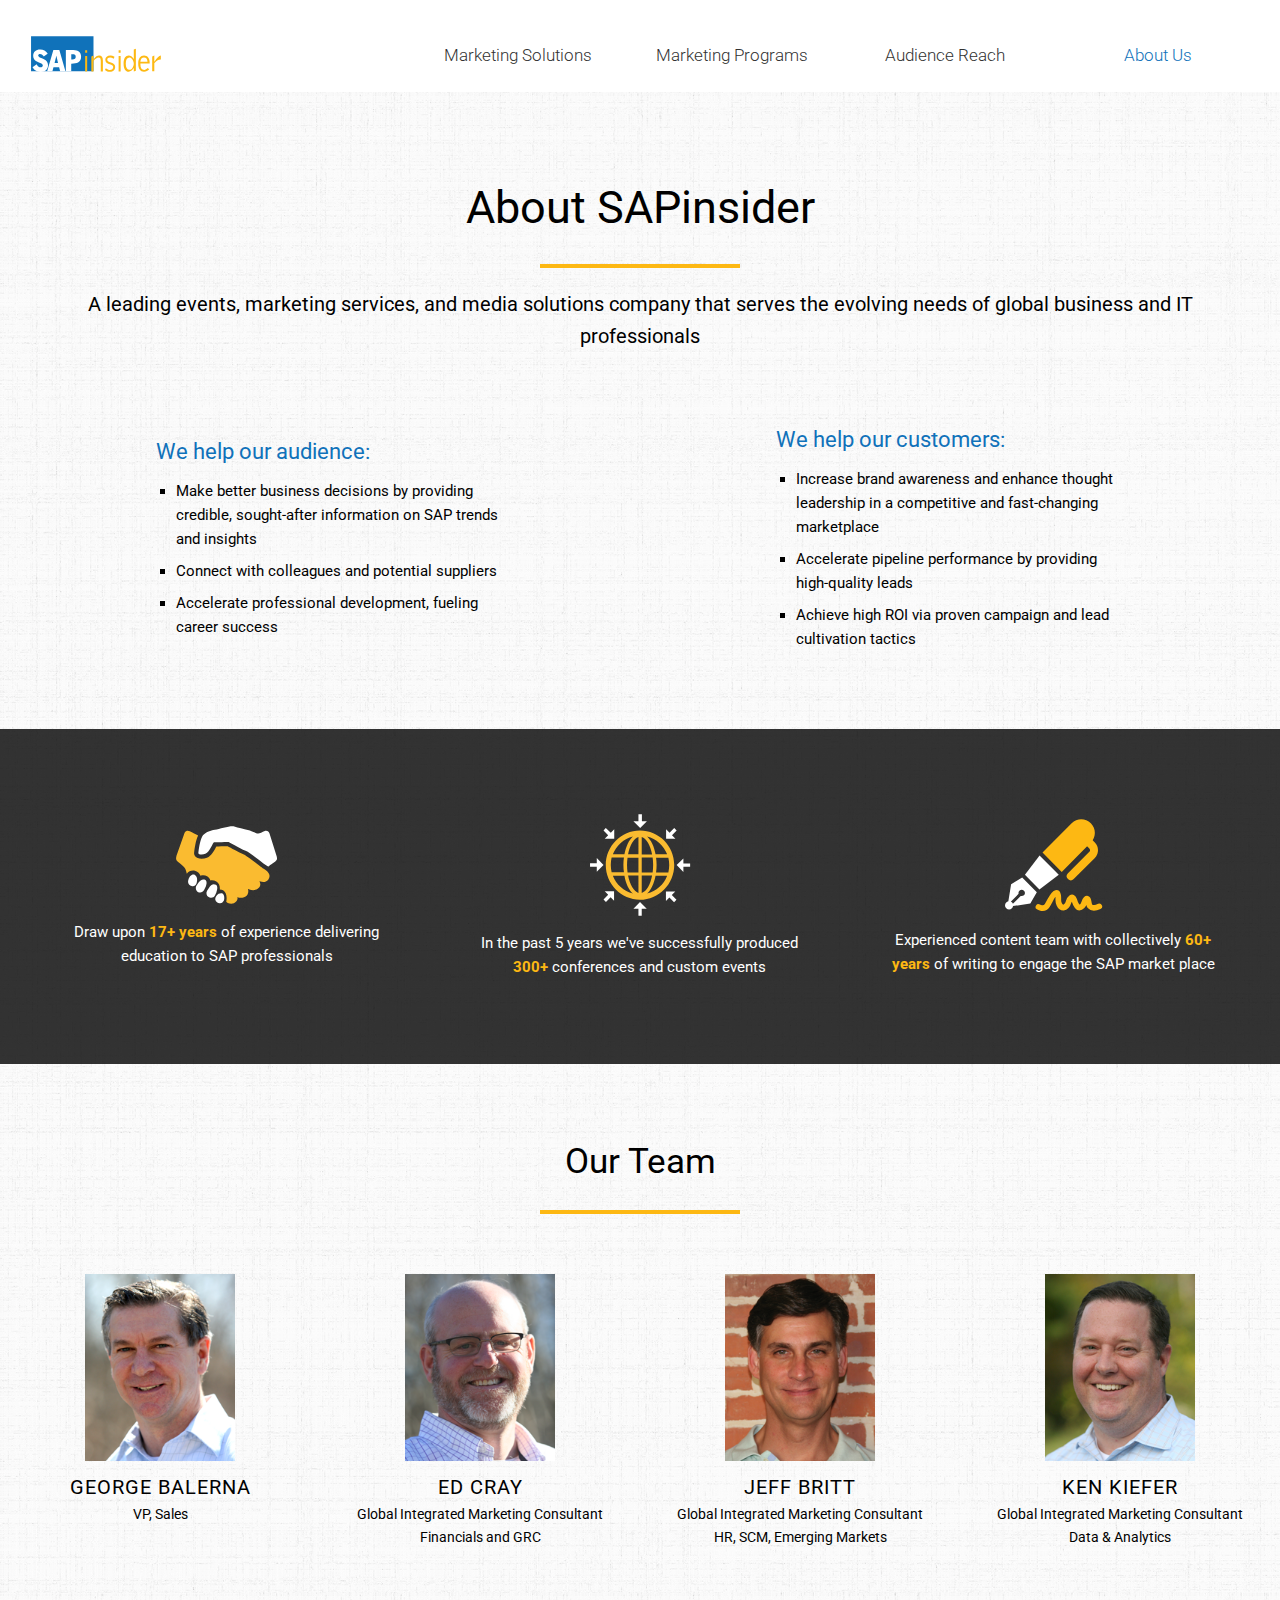
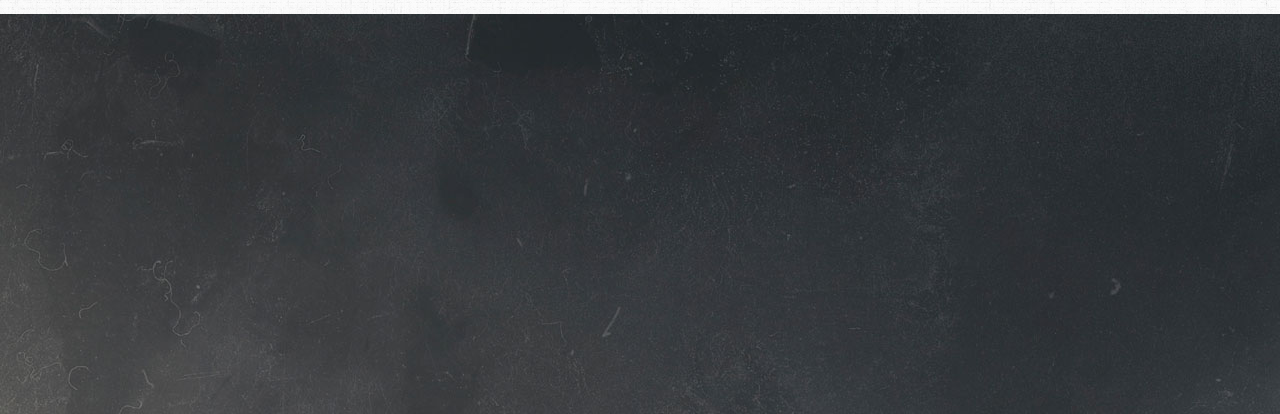
==== about.html @ 656f5e98 "Add files via upload" ====
<!DOCTYPE html>
<html lang="en">

<head>
	<meta charset="utf-8">
	<meta name="description" content="Your description goes here">
	<meta name="keywords" content="one, two, three">

	<title>SAPinsider</title>

	<!-- external CSS link -->
	<link rel="stylesheet" href="css/reset.css">
	<link rel="stylesheet" href="css/style.css">

	<!-- FONT -->
	<link href="https://fonts.googleapis.com/css?family=Roboto:300,400,400i,700,700i" rel="stylesheet">
	<!-- Favicon -->
	<link rel="icon" type="image/png" href="images/favicon.png">

</head>

<body>

		<!-- BEGIN NAV			 -->
		<div class="wrapperHeader">
			<div class="logo">
				<a href="index.html"><img src="images/spi.svg" alt="SAPinsider" /></a>
			</div>
			<div class="wrapperNav">
				<div class="navLink">
					<a href=" ">Marketing Solutions</a>
				</div>
				<div class="navLink">
					<a href="programs.html">Marketing Programs</a>
				</div>
				<div class="navLink">
					<a href="audience.html">Audience Reach</a>
				</div>
				<div class="navLink">
					<a href="about.html" class="current">About Us</a>
				</div>
			</div>
		</div>
		<!-- END NAV			 -->
		<!-- BEGIN MARKETING PROGRAMS			 -->
		<div class="wrapperAbout">
			<div class="aboutLeadIn">
				<h1>About SAPinsider</h1>
				<div class="yellowRule"></div>
				<p class="aboutLeadInText">
					A leading events, marketing services, and media solutions company that serves the evolving needs of global business and IT professionals
				</p>
			</div>
			<div class="wrapperWeHelp">
				<div class="weHelpColumn">
					<h2>We help our audience:</h2>
					<ul>
						<li>
							Make better business decisions by providing credible, sought-after information on SAP trends and insights
						</li>
						<li>
							Connect with colleagues and potential suppliers
						</li>
						<li>
							Accelerate professional development, fueling career success
						</li>
					</ul>
				</div>
				<div class="weHelpColumn">
					<h2>We help our customers:</h2>
					<ul>
						<li>
							Increase brand awareness and enhance thought leadership in a competitive and fast-changing marketplace
						</li>
						<li>
							Accelerate pipeline performance by providing high-quality leads
						</li>
						<li>
							Achieve high ROI via proven campaign and lead cultivation tactics
						</li>
					</ul>
				</div>
			</div>
			<div class="wrapperAboutIcons">
				<div class="aboutIcons">
					<img src="images/hands.svg" class="icons"/>
					<p>
						Draw upon <span class="yellowText">17+ years</span> of experience delivering education to SAP professionals
					</p>
				</div>
				<div class="aboutIcons">
					<img src="images/globe.svg" class="icons"/>
					<p>
						In the past 5 years we've successfully produced <span class="yellowText">300+</span> conferences and custom events
					</p>
				</div>
				<div class="aboutIcons">
					<img src="images/pen.svg" class="icons"/>
					<p>
						Experienced content team with collectively <span class="yellowText">60+ years</span> of writing to engage the SAP market place
					</p>
				</div>
			</div>
			<div class="wrapperOurTeam">
				<h2>Our Team</h2>
				<div class="yellowRule"></div>
				<div class="team">
					<div class="teamMember">
						<img src="images/george.png" alt="George Balerna" class="headShot"/>
						<h6>George Balerna</h6>
						<p>VP, Sales</p>
					</div>
					<div class="teamMember">
						<img src="images/ed.png" alt="Ed Cray" class="headShot"/>
						<h6>Ed Cray</h6>
						<p>Global Integrated Marketing Consultant</p>
						<p>Financials and GRC</p>
					</div>
					<div class="teamMember">
						<img src="images/jeff.png" alt="Jeff Britt" class="headShot"/>
						<h6>Jeff Britt</h6>
						<p>Global Integrated Marketing Consultant</p>
						<p>HR, SCM, Emerging Markets</p>
					</div>
					<div class="teamMember">
						<img src="images/ken.png" alt="Ken Kiefer" class="headShot"/>
						<h6>Ken Kiefer</h6>
						<p>Global Integrated Marketing Consultant</p>
						<p>Data & Analytics</p>
					</div>
				</div>
			</div>
			<footer>
				<div class="form">

				</div>

			</footer>
		</div>

</body>

</html>
---- css/style.css ----
/*
Project Name: Blank Template
Client: Your Client
Author: Your Name
Developer @GA in NYC
*/


/******************************************
/* SETUP
/*******************************************/


/* Box Model Hack */

* {
  -moz-box-sizing: border-box;
  /* Firexfox */
  -webkit-box-sizing: border-box;
  /* Safari/Chrome/iOS/Android */
  box-sizing: border-box;
  /* IE */
}


/* Clear fix hack */

.clearfix:after {
  content: ".";
  display: block;
  clear: both;
  visibility: hidden;
  line-height: 0;
  height: 0;
}

.clear {
  clear: both;
}

.alignright {
  float: right;
  padding: 0 0 10px 10px;
  /* note the padding around a right floated image */
}

.alignleft {
  float: left;
  padding: 0 10px 10px 0;
  /* note the padding around a left floated image */
}


/******************************************
/* BASE STYLES
/*******************************************/

body {
  color: #000;
  font-size: 10px;
  line-height: 1.6;
  font-family: "Roboto", Helvetica, Arial, sans-serif;
  display: grid;
}

h1 {
  text-align: center;
  font-size: 4.5em;
}

h2 {
  text-align: center;
  font-size: 2.2em;
}

h3 {
  text-align: center;
  font-size: 2.5em;
  margin: 60px 0 30px 0;
}

h6 {
  font-size: 2em;
}

p {
  font-size: 1.4em;
}


/******************************************
/* GLOBAL
/*******************************************/

.wrapperHeader {
  display: grid;
  grid-template-columns: 1fr 2fr;
  margin-top: 20px;
}

.logo img {
  max-width: 45%;
  padding: 15px 30px;
}

.wrapperNav {
  display: grid;
  grid-template-columns: 1fr 1fr 1fr 1fr;
  grid-column-gap: 30px;
  align-items: center;
  padding-right: 30px;
}

.navLink {
  display: flex;
  justify-content: center;
  align-items: center;
  text-align: center;
  font-weight: 300;
  width: 100%;
  height: 60%;
}

.navLink a {
  font-size: 1.7em;
  color: rgb(50, 50, 50);
  text-decoration: none;
}

.navLink:hover {
  border-top: 2px solid #fdb813;
}

.navLink a.current {
  color: #1072ba;
  font-size: 1.7em;
}

.yellowRule {
  border-top: 4px solid #fdb813;
  width: 200px;
  margin: 20px auto;
}

.yellowRuleShort {
  border-top: 4px solid #fdb813;
  width: 50px;
  margin: 10px auto;
}

footer {
  background: url(../images/bootsbg.jpg);
  display: grid;
  grid-template-columns: 1fr 1fr;
  grid-column-gap: 20px;
  align-items: center;
  margin-top: 0;
}

footer .form {
  height: 400px;
}


/*END GLOBAL*/


/******************************************
/* HOME PAGE
/*******************************************/

.wrapperLeadIn {
  padding-top: 45px;
  padding-bottom: 5px;
  background: #1072ba;
}

.wrapperLeadIn h1 {
  color: #fff;
  font-size: 3.5em;
  padding-bottom: 10px;
  margin: 20px 30px 0 30px;
}

.wrapperBG {
  background: url(../images/bg.jpg);
  margin-bottom: 0px;
}

.wrapperTriangle {
  display: grid;
  overflow: auto;
  grid-template-columns: 1fr;
  align-items: center;
}

.triangle {
  margin-bottom: 20px;
}

.wrapperCycle {
  display: grid;
  grid-template-columns: 1fr;
  align-items: center;
}

.wrapperCycle img {
  margin: 10px auto;
  max-width: 35%;
}

.wrapperMarketingObjectives, .wrapperMarketingApproach {
  display: grid;
  grid-template-columns: 1fr 1fr;
  align-items: center;
  margin: 40px 40px 0 40px;
  grid-column-gap: 40px;
}

.wrapperMarketingObjectives {
  grid-template-columns: 1fr 1fr 1fr 1fr;
  margin-top: 50px;
}

.wrapperMarketingApproach .objective {
  width: 50%;
  margin: 0 auto;
}

.objective {
  justify-content: center;
  align-items: center;
  text-align: center;
  width: 100%;
  padding: 15px;
}

.icons {
  margin: 0 auto;
  display: block;
  max-width: 30%;
}

.objective h6 {
  margin-top: 15px;
}

.objective p {
  margin-bottom: 100px;
}


/******************************************
/* MARKETING PROGRAMS
/*******************************************/

.wrapperPrograms {
  padding-top: 80px;
  background: url(../images/bg.jpg);
}

p.programsLeadInText {
  text-align: center;
  font-size: 2em;
  margin: 15px 50px;
  ;
}

.wrapperProgramsBoxes {
  display: grid;
  grid-template-columns: 1fr 1fr 1fr 1fr 1fr;
  grid-column-gap: 30px;
  align-items: center;
  margin: 40px 20px 100px 20px;
}

.programsBoxes {
  height: 100%;
  background: #333;
}

.programsBoxes h2 {
  /* margin-top: 10px; */
  /* border-top: 1px solid #fdb813; */
  padding-top: 5px;
  color: #fff;
  padding: 10px 15px;
}

.programBoxImg {
  width: 100%;
  height: 200px;
  margin: 0 auto;
}

.extend {
  background: url(../images/extend.jpg) center no-repeat;
}

.market {
  background: url(../images/market.jpg) center no-repeat;
}

.distribute {
  background: url(../images/distribute.jpg) center no-repeat;
}

.repurpose {
  background: url(../images/repurpose.jpg) top right no-repeat;
}

.launch {
  background: url(../images/launch.jpg) center no-repeat;
}


/******************************************
/* AUDIENCE PAGE
/*******************************************/

.audienceLeadIn {
  padding-top: 80px;
}

.wrapperMap {
  display: grid;
  grid-template-columns: 1fr;
  align-items: center;
}

.wrapperMap img {
  margin: 0 auto;
  max-width: 70%;
}

.wrapperIndustries{
  display: grid;
  grid-template-columns: 1fr 1fr 1fr 1fr 1fr;
  align-items: center;
  margin-bottom: 150px;
}

.industry{
  margin-top: 10px;
  text-align: center;
}

.industry h6{
  margin-top: 15px;
}

.wrapperRoles{
    display: grid;
    grid-template-columns: 1fr 1fr 1fr;
    align-items: center;
    margin-bottom: 150px;
}

.role{
  text-align: center;
}

.percent{
  font-size: 3em;
  color:#1072ba;
  font-weight: 700;
}


/******************************************
  /* ABOUT US PAGE
  /*******************************************/

.wrapperAbout {
  padding-top: 80px;
  background: url(../images/bg.jpg);
}

.yellowRule {
  border-top: 4px solid #fdb813;
  width: 200px;
  margin: 20px auto;
}

p.aboutLeadInText {
  text-align: center;
  font-size: 2em;
  margin: 15px 50px;
  ;
}

.wrapperWeHelp {
  display: grid;
  grid-template-columns: 1fr 1fr;
  grid-column-gap: 40px;
  margin: 70px 40px;
}

.weHelpColumn {
  width: 60%;
  margin: auto;
}

.weHelpColumn h2 {
  text-align: left;
  color: #1072ba;
  margin-bottom: 10px;
}

.weHelpColumn ul {
  list-style-type: square;
}

.weHelpColumn li {
  font-size: 1.5em;
  margin-left: 20px;
  margin-bottom: 8px;
}

.wrapperAboutIcons {
  display: grid;
  grid-template-columns: 1fr 1fr 1fr;
  grid-column-gap: 40px;
  align-items: center;
  padding: 70px 40px;
  background: rgba(0, 0, 0, .8);
}

.aboutIcons {
  padding: 15px;
}

.aboutIcons p {
  text-align: center;
  color: #fff;
  font-size: 1.5em;
  line-height: 1.6;
  margin-top: 15px;
}

.yellowText {
  color: #fdb813;
  font-weight: 700;
}

.wrapperOurTeam h2 {
  margin-top: 70px;
  font-size: 3.5em;
  font-weight: 400;
}

.team {
  display: grid;
  grid-template-columns: 1fr 1fr 1fr 1fr;
  padding-bottom: 50px;
}

.teamMember {
  margin: 40px 0;
  height: 250px;
}

.headShot {
  max-width: 150px;
  display: block;
  margin: 0 auto;
}

.teamMember h6 {
  text-align: center;
  text-transform: uppercase;
  letter-spacing: 1px;
  margin-top: 10px;
}

.teamMember p {
  text-align: center;
}


/******************************************
/* RESPONSIVE STYLES
/*******************************************/

@media (min-width: 0px) and (max-width: 600px) {
  /* NAV   */
  .wrapperHeader, .wrapperNav, .navLink {
    display: grid;
    margin: auto;
  }
  .wrapperHeader {
    grid-template-columns: 1fr;
    margin-top: 5px;
  }
  .wrapperNav {
    grid-template-columns: 1fr;
    padding-right: 0px;
    width: 100%;
  }
  .logo {
    border-bottom: 1px solid #aaa;
  }
  .logo img {
    max-width: 60%;
    padding: 15px;
    margin: 0 auto;
    display: block;
  }
  .navLink {
    border-top: none;
    padding: 5px;
    height: 100%;
    display: flex;
    justify-content: center;
    align-items: center;
    text-align: center;
  }
  /*HOME PAGE*/
  .wrapperLeadIn {
    padding-top: 20px;
  }
  .wrapperLeadIn h1 {
    font-size: 2.5em;
  }
  .wrapperCycle img {
    margin: 10px auto;
    max-width: 90%;
  }
  .wrapperMarketingObjectives, .wrapperMarketingApproach {
    grid-template-columns: 1fr;
  }
  .wrapperMarketingApproach .objective {
    width: 100%;
  }
  .objective p {
    margin-bottom: 50px;
  }
  /*MARKETING PROGRAMS PAGE*/
  .wrapperProgramsBoxes {
    display: grid;
    grid-template-columns: 1fr;
    grid-column-gap: 20px;
    grid-row-gap: 30px;
    align-items: center;
    margin: 40px 20px;
  }
  .programsBoxes {
    margin-bottom: 15px;
  }
  /* AUDIENCE PAGE */
  .wrapperMap img {
    max-width: 100%;
  }

  .wrapperIndustries, .wrapperRoles{
    grid-template-columns: 1fr;
    grid-row-gap: 30px;
  }
  /* ABOUT US PAGE */
  .wrapperWeHelp, .wrapperAboutIcons {
    grid-template-columns: 1fr;
  }
  .weHelpColumn {
    width: 90%;
    margin: 15px auto;
  }
  .aboutIcons .icons {
    max-width: 25%;
    margin-top: 15px;
  }
  .team {
    display: grid;
    grid-template-columns: 1fr;
  }
}

@media (min-width: 601px) and (max-width: 1070px) {
  /* NAV   */
  .wrapperHeader, .wrapperNav, .navLink {
    display: grid;
    margin: auto;
  }
  .wrapperHeader {
    grid-template-columns: 1fr;
    margin-top: 10px;
  }
  .wrapperNav {
    grid-template-columns: 1fr 1fr 1fr 1fr;
    padding-right: 0px;
    width: 100%;
    justify-content: right;
  }
  .logo img {
    max-width: 25%;
    padding: 15px;
    display: block;
    margin: 0 auto;
  }
  .navLink {
    padding: 10px 10px;
    height: 100%;
    display: flex;
    justify-content: center;
    align-items: center;
    text-align: center;
  }
  /*HOME PAGE*/
  .wrapperCycle img {
    margin: 10px auto;
    max-width: 50%;
  }
  .wrapperMarketingObjectives {
    grid-template-columns: 1fr 1fr;
  }
  .wrapperMarketingApproach .objective {
    width: 100%;
  }
  /*MARKETING PROGRAMS PAGE*/
  .programsBoxes h2 {
    font-size: 1.5em;
  }
  /* AUDIENCE PAGE */
  .wrapperMap img {
    max-width: 90%;
  }
  /* ABOUT US PAGE */
  .weHelpColumn {
    width: 90%;
    margin: auto;
  }
  .aboutIcons .icons {
    max-width: 40%;
  }
  .team {
    display: grid;
    grid-template-columns: 1fr 1fr;
  }
}
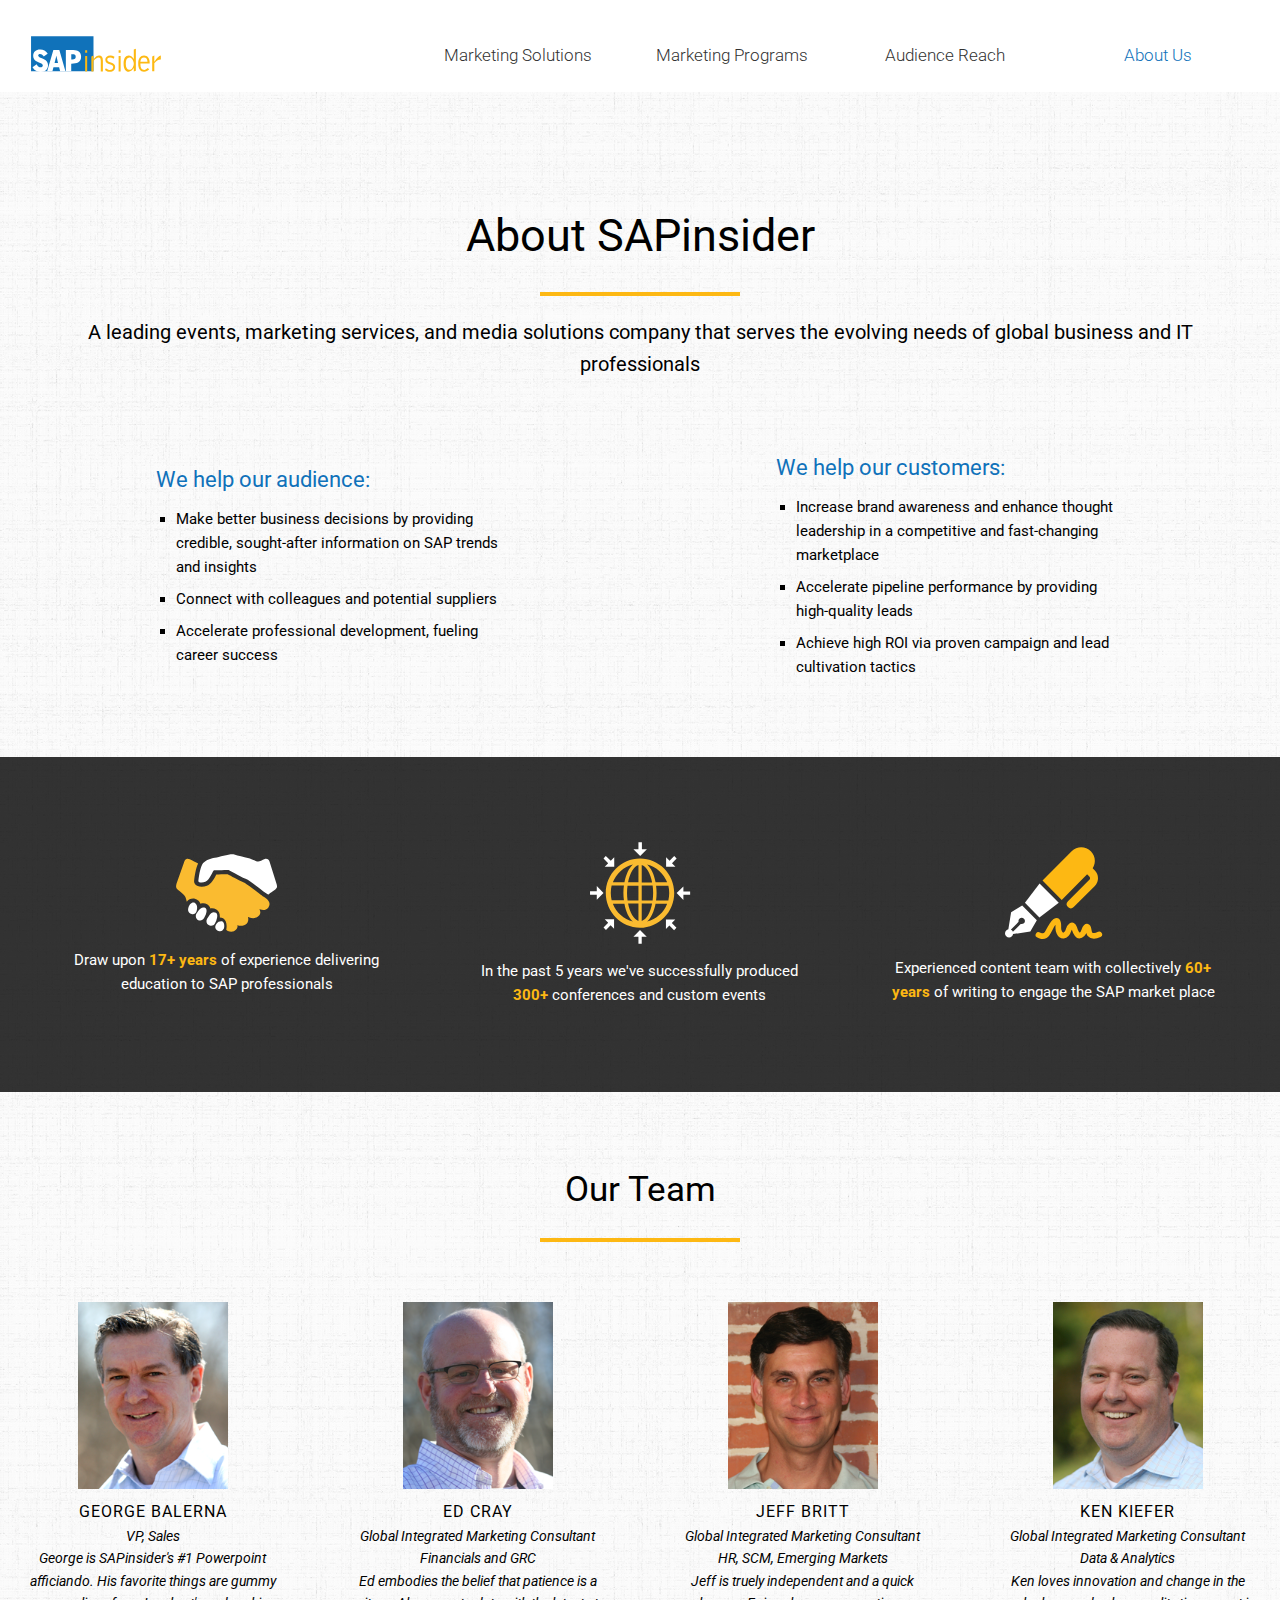
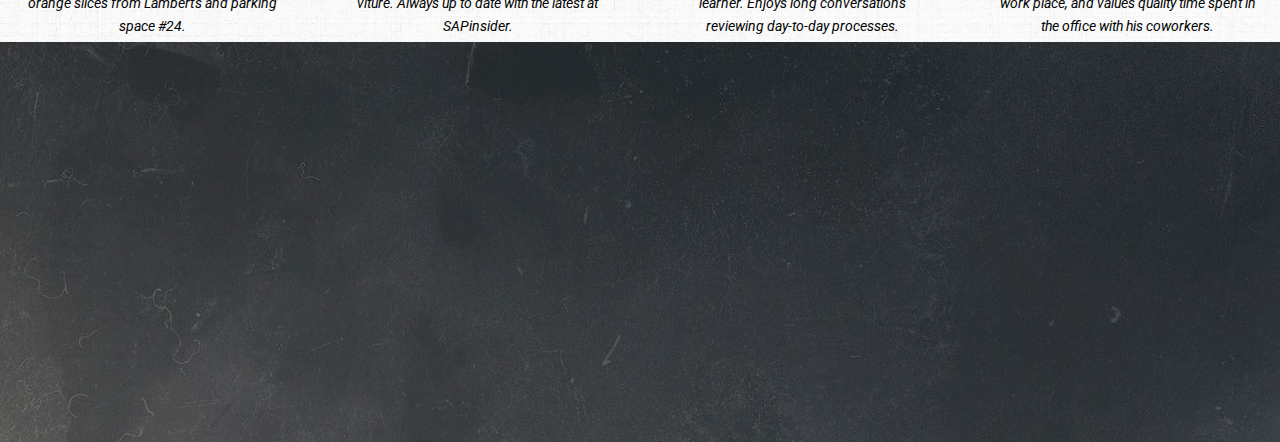
==== commit 610b7ef1: "Add files via upload" ====
--- a/about.html
+++ b/about.html
@@ -28,7 +28,7 @@
 			</div>
 			<div class="wrapperNav">
 				<div class="navLink">
-					<a href=" ">Marketing Solutions</a>
+					<a href="solutions.html">Marketing Solutions</a>
 				</div>
 				<div class="navLink">
 					<a href="programs.html">Marketing Programs</a>
@@ -43,8 +43,8 @@
 		</div>
 		<!-- END NAV			 -->
 		<!-- BEGIN MARKETING PROGRAMS			 -->
-		<div class="wrapperAbout">
-			<div class="aboutLeadIn">
+		<div class="wrapperBG">
+			<div class="leadIn">
 				<h1>About SAPinsider</h1>
 				<div class="yellowRule"></div>
 				<p class="aboutLeadInText">
@@ -109,24 +109,36 @@
 						<img src="images/george.png" alt="George Balerna" class="headShot"/>
 						<h6>George Balerna</h6>
 						<p>VP, Sales</p>
+						<p>
+							George is SAPinsider's #1 Powerpoint afficiando. His favorite things are gummy orange slices from Lambert's and parking space #24.
+						</p>
 					</div>
 					<div class="teamMember">
 						<img src="images/ed.png" alt="Ed Cray" class="headShot"/>
 						<h6>Ed Cray</h6>
 						<p>Global Integrated Marketing Consultant</p>
 						<p>Financials and GRC</p>
+						<p>
+							Ed embodies the belief that patience is a viture. Always up to date with the latest at SAPinsider.
+						</p>
 					</div>
 					<div class="teamMember">
 						<img src="images/jeff.png" alt="Jeff Britt" class="headShot"/>
 						<h6>Jeff Britt</h6>
 						<p>Global Integrated Marketing Consultant</p>
 						<p>HR, SCM, Emerging Markets</p>
+						<p>
+							Jeff is truely independent and a quick learner. Enjoys long conversations reviewing day-to-day processes.
+						</p>
 					</div>
 					<div class="teamMember">
 						<img src="images/ken.png" alt="Ken Kiefer" class="headShot"/>
 						<h6>Ken Kiefer</h6>
 						<p>Global Integrated Marketing Consultant</p>
 						<p>Data & Analytics</p>
+						<p>
+							Ken loves innovation and change in the work place, and values quality time spent in the office with his coworkers.
+						</p>
 					</div>
 				</div>
 			</div>
--- a/css/style.css
+++ b/css/style.css
@@ -79,14 +79,22 @@
   margin: 60px 0 30px 0;
 }
 
+h5 {
+  font-size: 2em;
+}
+
 h6 {
-  font-size: 2em;
+  font-size: 1.6em;
 }
 
 p {
   font-size: 1.4em;
 }
 
+a {
+  text-decoration: none;
+}
+
 
 /******************************************
 /* GLOBAL
@@ -95,7 +103,10 @@
 .wrapperHeader {
   display: grid;
   grid-template-columns: 1fr 2fr;
-  margin-top: 20px;
+  padding-top: 20px;
+  width: 100%;
+  position: fixed;
+  background: #fff;
 }
 
 .logo img {
@@ -148,6 +159,15 @@
   margin: 10px auto;
 }
 
+.wrapperBG {
+  background: url(../images/bg.jpg);
+  margin-bottom: 0px;
+}
+
+.leadIn {
+  padding-top: 200px;
+}
+
 footer {
   background: url(../images/bootsbg.jpg);
   display: grid;
@@ -170,7 +190,8 @@
 /*******************************************/
 
 .wrapperLeadIn {
-  padding-top: 45px;
+  margin-top: 100px;
+  padding-top: 60px;
   padding-bottom: 5px;
   background: #1072ba;
 }
@@ -182,11 +203,6 @@
   margin: 20px 30px 0 30px;
 }
 
-.wrapperBG {
-  background: url(../images/bg.jpg);
-  margin-bottom: 0px;
-}
-
 .wrapperTriangle {
   display: grid;
   overflow: auto;
@@ -251,13 +267,80 @@
 
 
 /******************************************
+/* MARKETING SOLUTIONS
+/*******************************************/
+
+.wrapperTopIcons {
+  display: grid;
+  grid-template-columns: 2fr 1fr;
+  align-items: center;
+  margin: 50px;
+  grid-column-gap: 50px;
+}
+
+.wrapperTopIcons>div {
+  border: 1px solid #000;
+  padding: 10px;
+}
+
+.wrapperObjectiveIcons {
+  display: grid;
+  grid-template-columns: 1fr 1fr 1fr 1fr;
+  align-items: center;
+}
+
+.wrapperApproachIcons {
+  display: grid;
+  grid-template-columns: 1fr 1fr;
+  align-items: center;
+}
+
+.topIcons{
+  max-width: 25%;
+}
+
+.wrapperSolutions {
+  display: grid;
+  grid-template-columns: 1fr 1fr 1fr;
+  align-items: center;
+  margin: 80px 50px 50px 50px;
+  grid-column-gap: 50px;
+  grid-row-gap: 50px;
+}
+
+.solution {
+  text-align: center;
+  background: rgba(102, 102, 102, 0.1);
+  padding: 20px;
+  height: 100%;
+}
+
+.solutionName {
+  font-size: 3em;
+  color: #1072ba;
+  font-weight: 700;
+}
+
+.solutionName span {
+  font-size: .7em;
+}
+
+.wrapperObjectiveApproach {
+  display: grid;
+  grid-template-columns: 1fr 1fr;
+  align-items: center;
+  padding: 10px 0;
+}
+
+.solutionsIcon {
+  width: 40px;
+  margin: 5px;
+}
+
+
+/******************************************
 /* MARKETING PROGRAMS
 /*******************************************/
-
-.wrapperPrograms {
-  padding-top: 80px;
-  background: url(../images/bg.jpg);
-}
 
 p.programsLeadInText {
   text-align: center;
@@ -276,7 +359,11 @@
 
 .programsBoxes {
   height: 100%;
-  background: #333;
+  background: #222;
+}
+
+.programsBoxes:hover {
+  height: 110%;
 }
 
 .programsBoxes h2 {
@@ -318,10 +405,6 @@
 /* AUDIENCE PAGE
 /*******************************************/
 
-.audienceLeadIn {
-  padding-top: 80px;
-}
-
 .wrapperMap {
   display: grid;
   grid-template-columns: 1fr;
@@ -333,36 +416,36 @@
   max-width: 70%;
 }
 
-.wrapperIndustries{
+.wrapperIndustries {
   display: grid;
   grid-template-columns: 1fr 1fr 1fr 1fr 1fr;
   align-items: center;
   margin-bottom: 150px;
 }
 
-.industry{
+.industry {
   margin-top: 10px;
   text-align: center;
 }
 
-.industry h6{
+.industry h6 {
   margin-top: 15px;
 }
 
-.wrapperRoles{
-    display: grid;
-    grid-template-columns: 1fr 1fr 1fr;
-    align-items: center;
-    margin-bottom: 150px;
-}
-
-.role{
-  text-align: center;
-}
-
-.percent{
+.wrapperRoles {
+  display: grid;
+  grid-template-columns: 1fr 1fr 1fr;
+  align-items: center;
+  margin-bottom: 150px;
+}
+
+.role {
+  text-align: center;
+}
+
+.percent {
   font-size: 3em;
-  color:#1072ba;
+  color: #1072ba;
   font-weight: 700;
 }
 
@@ -370,11 +453,6 @@
 /******************************************
   /* ABOUT US PAGE
   /*******************************************/
-
-.wrapperAbout {
-  padding-top: 80px;
-  background: url(../images/bg.jpg);
-}
 
 .yellowRule {
   border-top: 4px solid #fdb813;
@@ -453,11 +531,13 @@
   display: grid;
   grid-template-columns: 1fr 1fr 1fr 1fr;
   padding-bottom: 50px;
+  grid-column-gap: 20px;
 }
 
 .teamMember {
   margin: 40px 0;
   height: 250px;
+  padding: 0 20px;
 }
 
 .headShot {
@@ -475,6 +555,7 @@
 
 .teamMember p {
   text-align: center;
+  font-style: italic;
 }
 
 
@@ -483,14 +564,14 @@
 /*******************************************/
 
 @media (min-width: 0px) and (max-width: 600px) {
-  /* NAV   */
+  /* GLOBAL   */
   .wrapperHeader, .wrapperNav, .navLink {
     display: grid;
     margin: auto;
   }
   .wrapperHeader {
     grid-template-columns: 1fr;
-    margin-top: 5px;
+    padding-top: 5px;
   }
   .wrapperNav {
     grid-template-columns: 1fr;
@@ -515,9 +596,12 @@
     align-items: center;
     text-align: center;
   }
+  .leadIn {
+    padding-top: 300px;
+  }
   /*HOME PAGE*/
   .wrapperLeadIn {
-    padding-top: 20px;
+    padding-top: 200px;
   }
   .wrapperLeadIn h1 {
     font-size: 2.5em;
@@ -534,6 +618,21 @@
   }
   .objective p {
     margin-bottom: 50px;
+  }
+  /*MARKETING SOLUTIONS PAGE*/
+  .wrapperTopIcons {
+    grid-template-columns: 1fr;
+    grid-row-gap: 50px;
+  }
+  .wrapperObjectiveIcons {
+    grid-template-columns: 1fr 1fr;
+  }
+
+  .topIcons{
+    max-width: 40%;
+  }
+  .wrapperSolutions {
+    grid-template-columns: 1fr;
   }
   /*MARKETING PROGRAMS PAGE*/
   .wrapperProgramsBoxes {
@@ -551,12 +650,14 @@
   .wrapperMap img {
     max-width: 100%;
   }
-
-  .wrapperIndustries, .wrapperRoles{
+  .wrapperIndustries, .wrapperRoles {
     grid-template-columns: 1fr;
     grid-row-gap: 30px;
   }
   /* ABOUT US PAGE */
+  .wrapperAbout {
+    padding-top: 300px;
+  }
   .wrapperWeHelp, .wrapperAboutIcons {
     grid-template-columns: 1fr;
   }
@@ -575,14 +676,14 @@
 }
 
 @media (min-width: 601px) and (max-width: 1070px) {
-  /* NAV   */
+  /* GLOBAL  */
   .wrapperHeader, .wrapperNav, .navLink {
     display: grid;
     margin: auto;
   }
   .wrapperHeader {
     grid-template-columns: 1fr;
-    margin-top: 10px;
+    padding-top: 10px;
   }
   .wrapperNav {
     grid-template-columns: 1fr 1fr 1fr 1fr;
@@ -605,6 +706,9 @@
     text-align: center;
   }
   /*HOME PAGE*/
+  .wrapperLeadIn {
+    padding-top: 120px;
+  }
   .wrapperCycle img {
     margin: 10px auto;
     max-width: 50%;
@@ -614,6 +718,20 @@
   }
   .wrapperMarketingApproach .objective {
     width: 100%;
+  }
+  /*MARKETING SOLUTIONS PAGE*/
+  .wrapperTopIcons {
+    grid-template-columns: 1fr;
+    grid-row-gap: 50px;
+  }
+  .wrapperObjectiveIcons {
+    grid-template-columns: 1fr 1fr;
+  }
+  .topIcons{
+    max-width: 20%;
+  }
+  .wrapperSolutions {
+    grid-template-columns: 1fr;
   }
   /*MARKETING PROGRAMS PAGE*/
   .programsBoxes h2 {
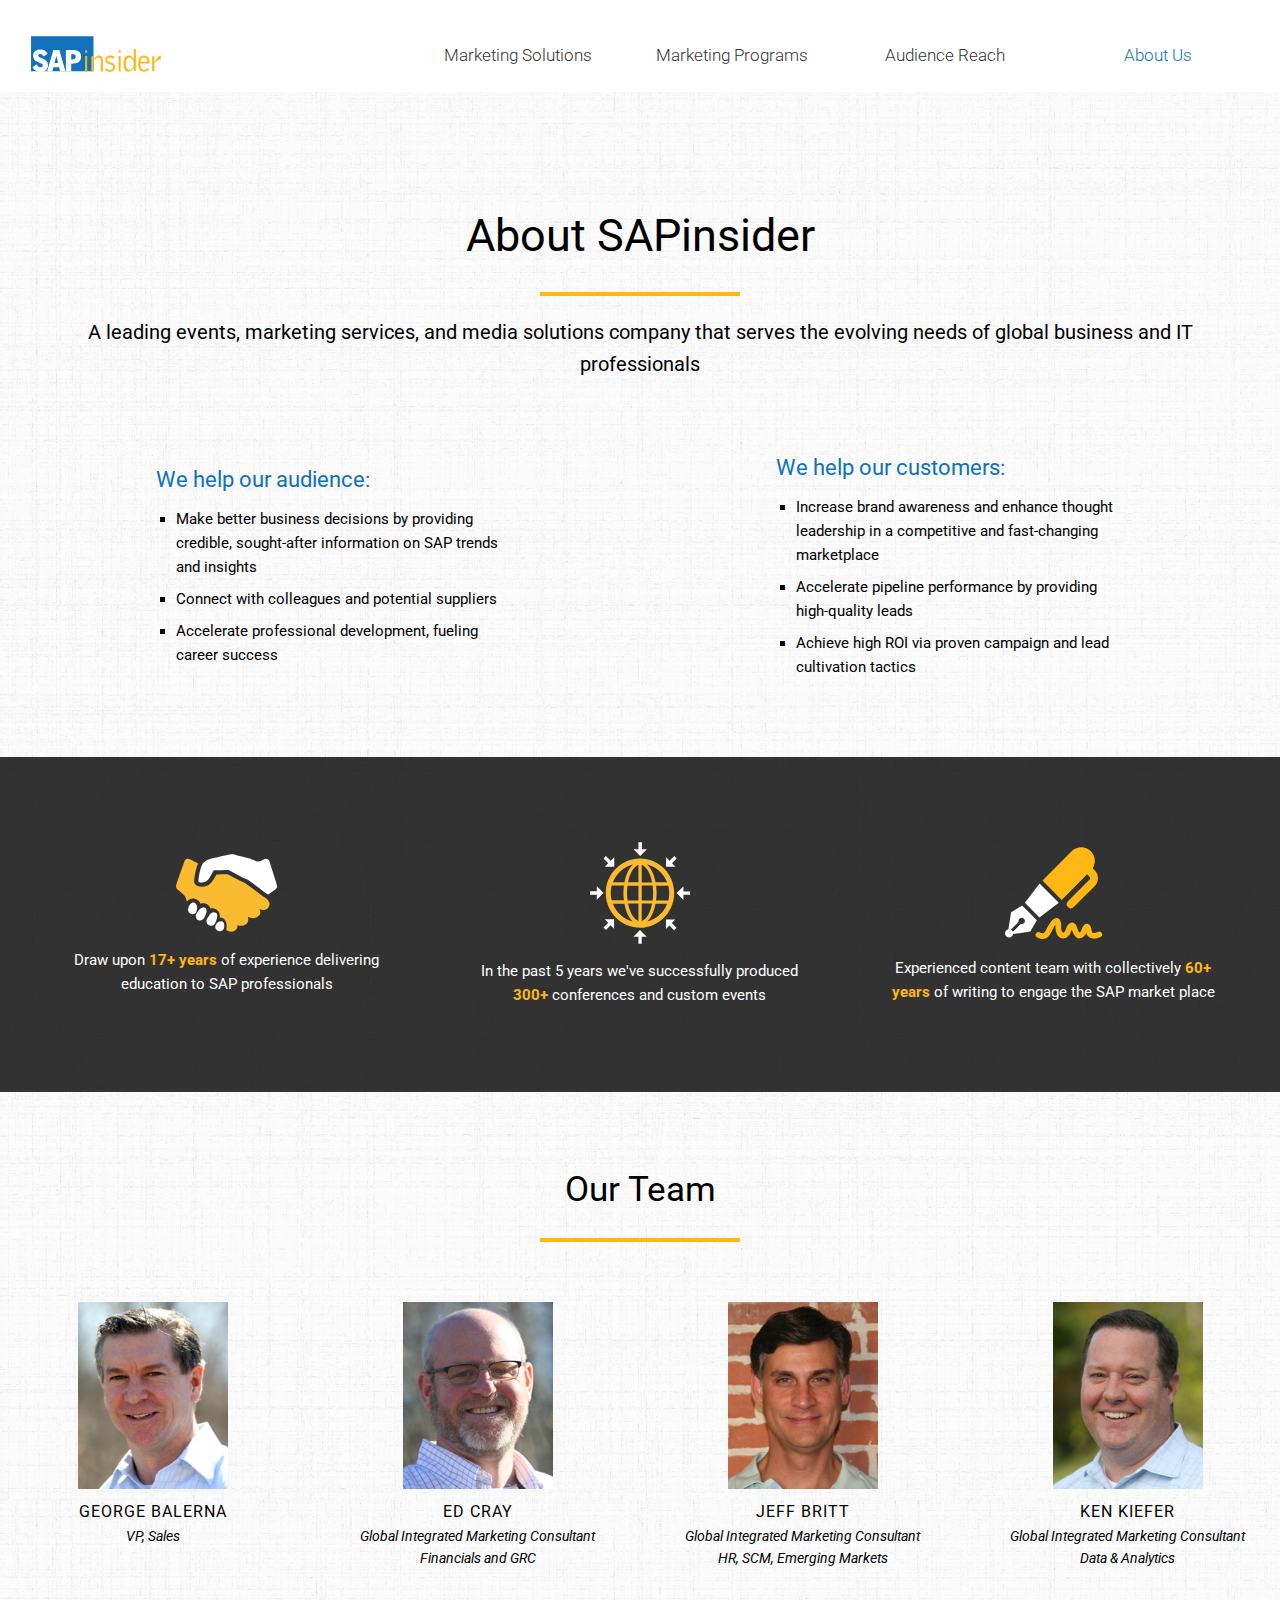
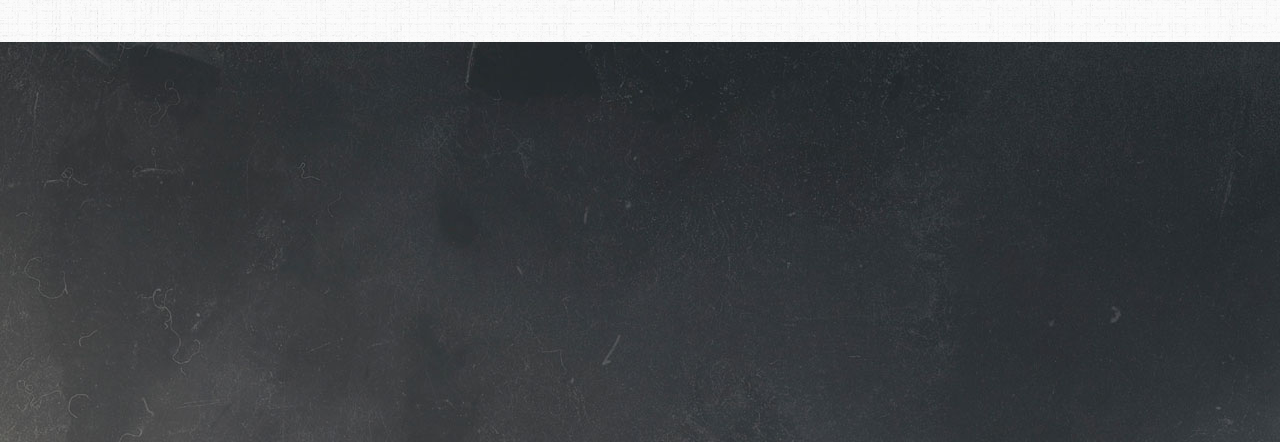
==== commit 90cb56b7: "Add files via upload" ====
--- a/about.html
+++ b/about.html
@@ -109,36 +109,24 @@
 						<img src="images/george.png" alt="George Balerna" class="headShot"/>
 						<h6>George Balerna</h6>
 						<p>VP, Sales</p>
-						<p>
-							George is SAPinsider's #1 Powerpoint afficiando. His favorite things are gummy orange slices from Lambert's and parking space #24.
-						</p>
 					</div>
 					<div class="teamMember">
 						<img src="images/ed.png" alt="Ed Cray" class="headShot"/>
 						<h6>Ed Cray</h6>
 						<p>Global Integrated Marketing Consultant</p>
 						<p>Financials and GRC</p>
-						<p>
-							Ed embodies the belief that patience is a viture. Always up to date with the latest at SAPinsider.
-						</p>
 					</div>
 					<div class="teamMember">
 						<img src="images/jeff.png" alt="Jeff Britt" class="headShot"/>
 						<h6>Jeff Britt</h6>
 						<p>Global Integrated Marketing Consultant</p>
 						<p>HR, SCM, Emerging Markets</p>
-						<p>
-							Jeff is truely independent and a quick learner. Enjoys long conversations reviewing day-to-day processes.
-						</p>
 					</div>
 					<div class="teamMember">
 						<img src="images/ken.png" alt="Ken Kiefer" class="headShot"/>
 						<h6>Ken Kiefer</h6>
 						<p>Global Integrated Marketing Consultant</p>
 						<p>Data & Analytics</p>
-						<p>
-							Ken loves innovation and change in the work place, and values quality time spent in the office with his coworkers.
-						</p>
 					</div>
 				</div>
 			</div>
--- a/css/style.css
+++ b/css/style.css
@@ -79,6 +79,12 @@
   margin: 60px 0 30px 0;
 }
 
+h4{
+  font-size: 3em;
+  color: #1072ba;
+  font-weight: 700;
+}
+
 h5 {
   font-size: 2em;
 }
@@ -168,6 +174,10 @@
   padding-top: 200px;
 }
 
+.secondLeadIn {
+  padding-top: 50px;
+}
+
 footer {
   background: url(../images/bootsbg.jpg);
   display: grid;
@@ -225,7 +235,21 @@
   max-width: 35%;
 }
 
-.wrapperMarketingObjectives, .wrapperMarketingApproach {
+.getStarted{
+  padding: 80px 100px;
+}
+
+
+/******************************************
+/* MARKETING SOLUTIONS
+/*******************************************/
+
+.secondLeadIn h2{
+  text-align: center;
+  font-size: 4.5em;
+}
+
+.wrapperMarketingObjectives {
   display: grid;
   grid-template-columns: 1fr 1fr;
   align-items: center;
@@ -236,11 +260,6 @@
 .wrapperMarketingObjectives {
   grid-template-columns: 1fr 1fr 1fr 1fr;
   margin-top: 50px;
-}
-
-.wrapperMarketingApproach .objective {
-  width: 50%;
-  margin: 0 auto;
 }
 
 .objective {
@@ -257,25 +276,9 @@
   max-width: 30%;
 }
 
-.objective h6 {
+.objective h6, .solution h6 {
   margin-top: 15px;
-}
-
-.objective p {
-  margin-bottom: 100px;
-}
-
-
-/******************************************
-/* MARKETING SOLUTIONS
-/*******************************************/
-
-.wrapperTopIcons {
-  display: grid;
-  grid-template-columns: 2fr 1fr;
-  align-items: center;
-  margin: 50px;
-  grid-column-gap: 50px;
+  font-weight: 700;
 }
 
 .wrapperTopIcons>div {
@@ -283,22 +286,6 @@
   padding: 10px;
 }
 
-.wrapperObjectiveIcons {
-  display: grid;
-  grid-template-columns: 1fr 1fr 1fr 1fr;
-  align-items: center;
-}
-
-.wrapperApproachIcons {
-  display: grid;
-  grid-template-columns: 1fr 1fr;
-  align-items: center;
-}
-
-.topIcons{
-  max-width: 25%;
-}
-
 .wrapperSolutions {
   display: grid;
   grid-template-columns: 1fr 1fr 1fr;
@@ -315,26 +302,20 @@
   height: 100%;
 }
 
-.solutionName {
-  font-size: 3em;
+.solutionSubHead {
+  font-size: 2em;
+  margin-top: -6px;
   color: #1072ba;
   font-weight: 700;
 }
 
-.solutionName span {
-  font-size: .7em;
-}
-
-.wrapperObjectiveApproach {
-  display: grid;
-  grid-template-columns: 1fr 1fr;
-  align-items: center;
-  padding: 10px 0;
-}
-
 .solutionsIcon {
   width: 40px;
-  margin: 5px;
+  margin: 10px 5px 0 5px;
+}
+
+.solution p{
+  padding-top: 10px;
 }
 
 
@@ -380,10 +361,6 @@
   margin: 0 auto;
 }
 
-.extend {
-  background: url(../images/extend.jpg) center no-repeat;
-}
-
 .market {
   background: url(../images/market.jpg) center no-repeat;
 }
@@ -393,11 +370,15 @@
 }
 
 .repurpose {
-  background: url(../images/repurpose.jpg) top right no-repeat;
+  background: url(../images/repurpose2.jpg) top right no-repeat;
 }
 
 .launch {
-  background: url(../images/launch.jpg) center no-repeat;
+  background: url(../images/launch2.jpg) center no-repeat;
+}
+
+.extend {
+  background: url(../images/extend2.jpg) top no-repeat;
 }
 
 
@@ -619,6 +600,9 @@
   .objective p {
     margin-bottom: 50px;
   }
+  .getStarted{
+    padding: 80px 20px;
+  }
   /*MARKETING SOLUTIONS PAGE*/
   .wrapperTopIcons {
     grid-template-columns: 1fr;
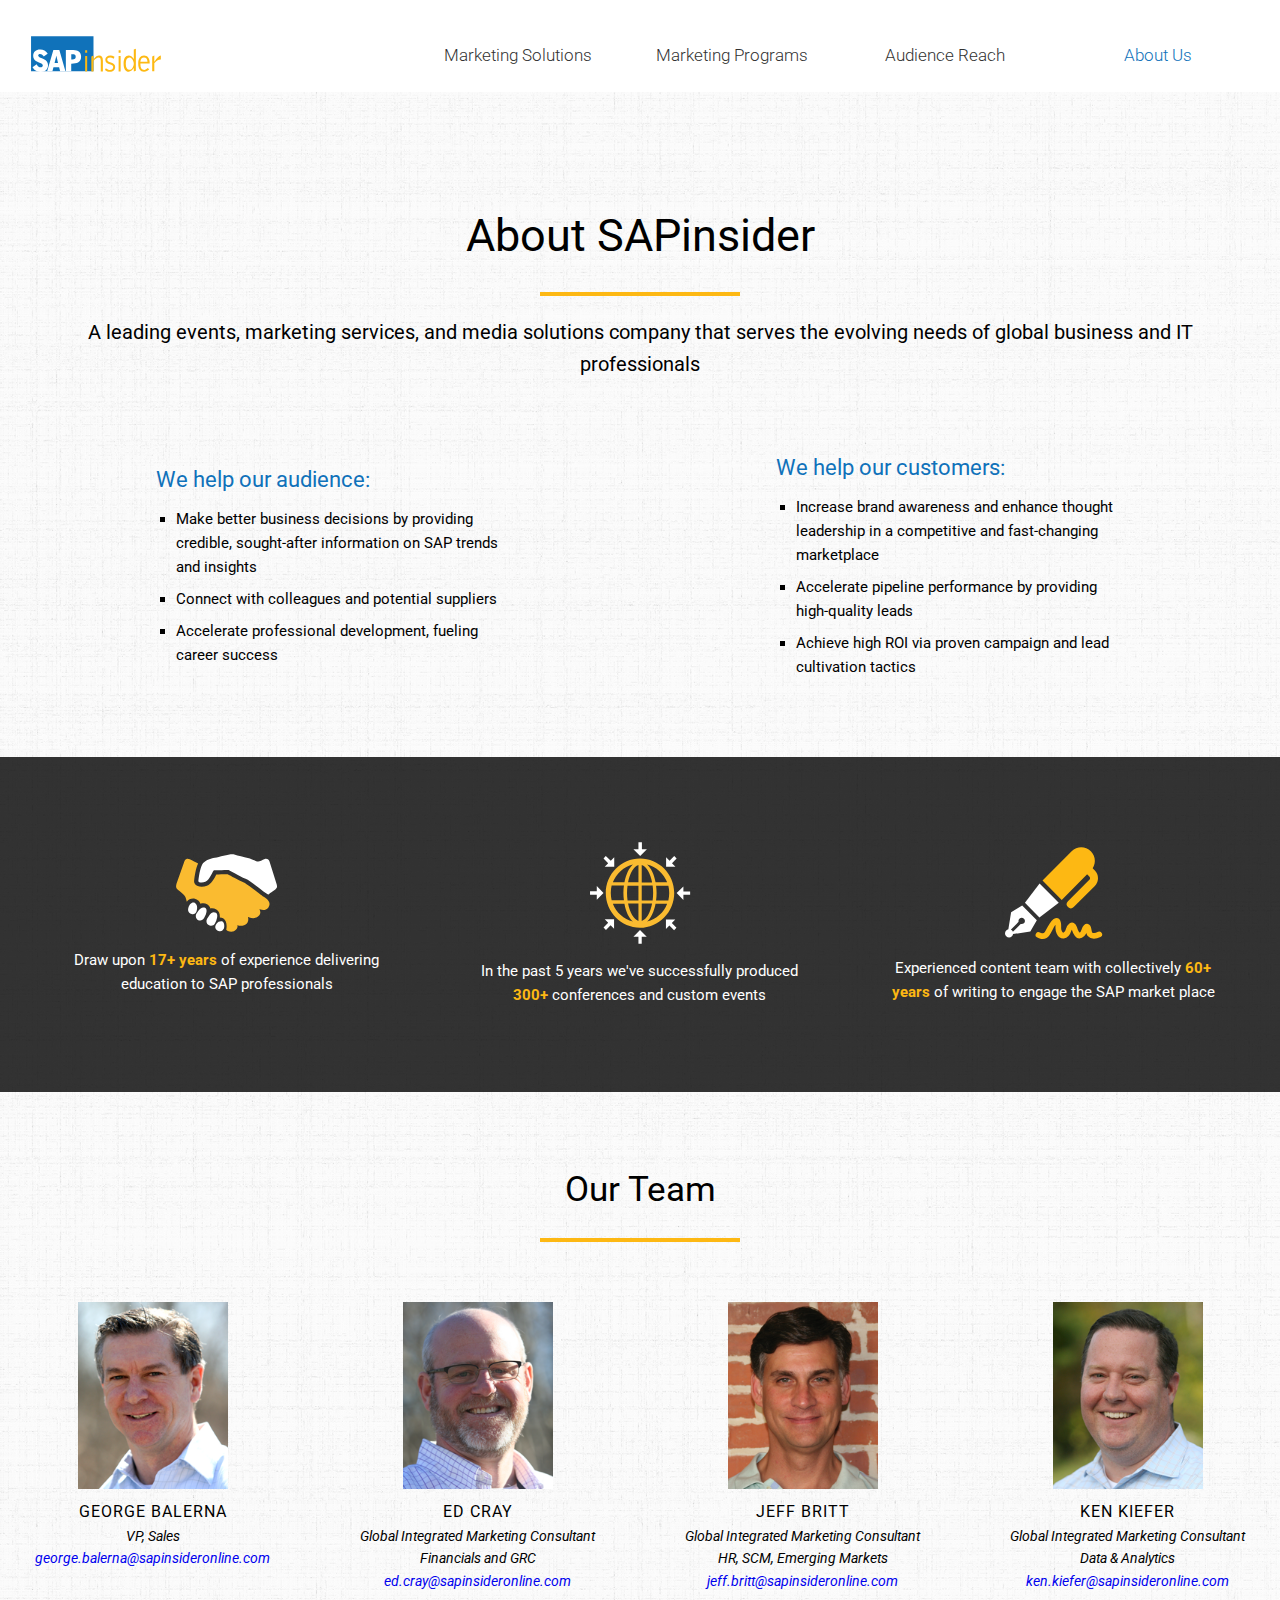
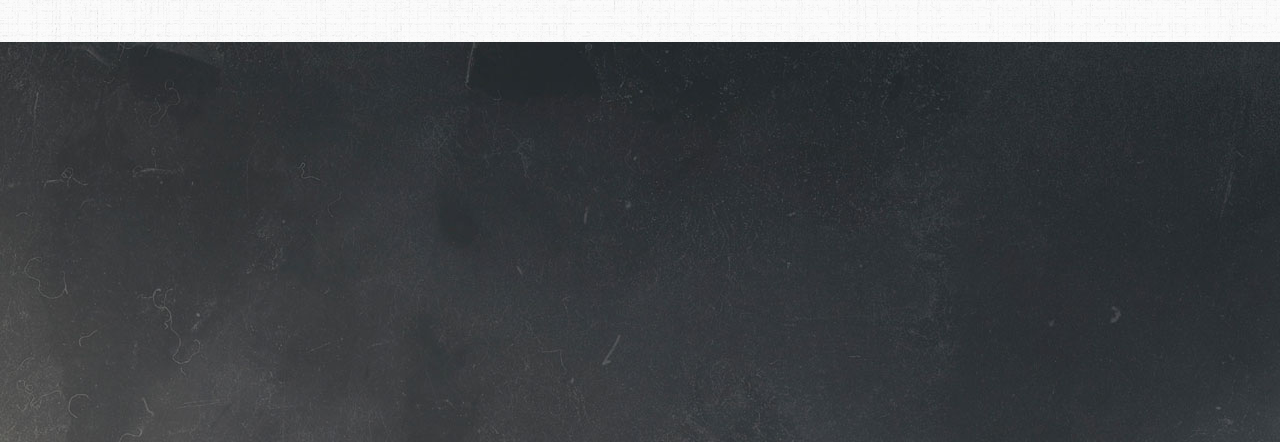
==== commit 07ba4b7e: "Add files via upload" ====
--- a/about.html
+++ b/about.html
@@ -109,24 +109,36 @@
 						<img src="images/george.png" alt="George Balerna" class="headShot"/>
 						<h6>George Balerna</h6>
 						<p>VP, Sales</p>
+						<p>
+							<a href="mailto:george.balerna@sapinsideronline.com">george.balerna@sapinsideronline.com</a>
+						</p>
 					</div>
 					<div class="teamMember">
 						<img src="images/ed.png" alt="Ed Cray" class="headShot"/>
 						<h6>Ed Cray</h6>
 						<p>Global Integrated Marketing Consultant</p>
 						<p>Financials and GRC</p>
+						<p>
+							<a href="mailto:ed.cray@sapinsideronline.com">ed.cray@sapinsideronline.com</a>
+						</p>
 					</div>
 					<div class="teamMember">
 						<img src="images/jeff.png" alt="Jeff Britt" class="headShot"/>
 						<h6>Jeff Britt</h6>
 						<p>Global Integrated Marketing Consultant</p>
 						<p>HR, SCM, Emerging Markets</p>
+						<p>
+							<a href="mailto:jeff.britt@sapinsideronline.com">jeff.britt@sapinsideronline.com</a>
+						</p>
 					</div>
 					<div class="teamMember">
 						<img src="images/ken.png" alt="Ken Kiefer" class="headShot"/>
 						<h6>Ken Kiefer</h6>
 						<p>Global Integrated Marketing Consultant</p>
 						<p>Data & Analytics</p>
+						<p>
+							<a href="mailto:ken.kiefer@sapinsideronline.com">ken.kiefer@sapinsideronline.com</a>
+						</p>
 					</div>
 				</div>
 			</div>
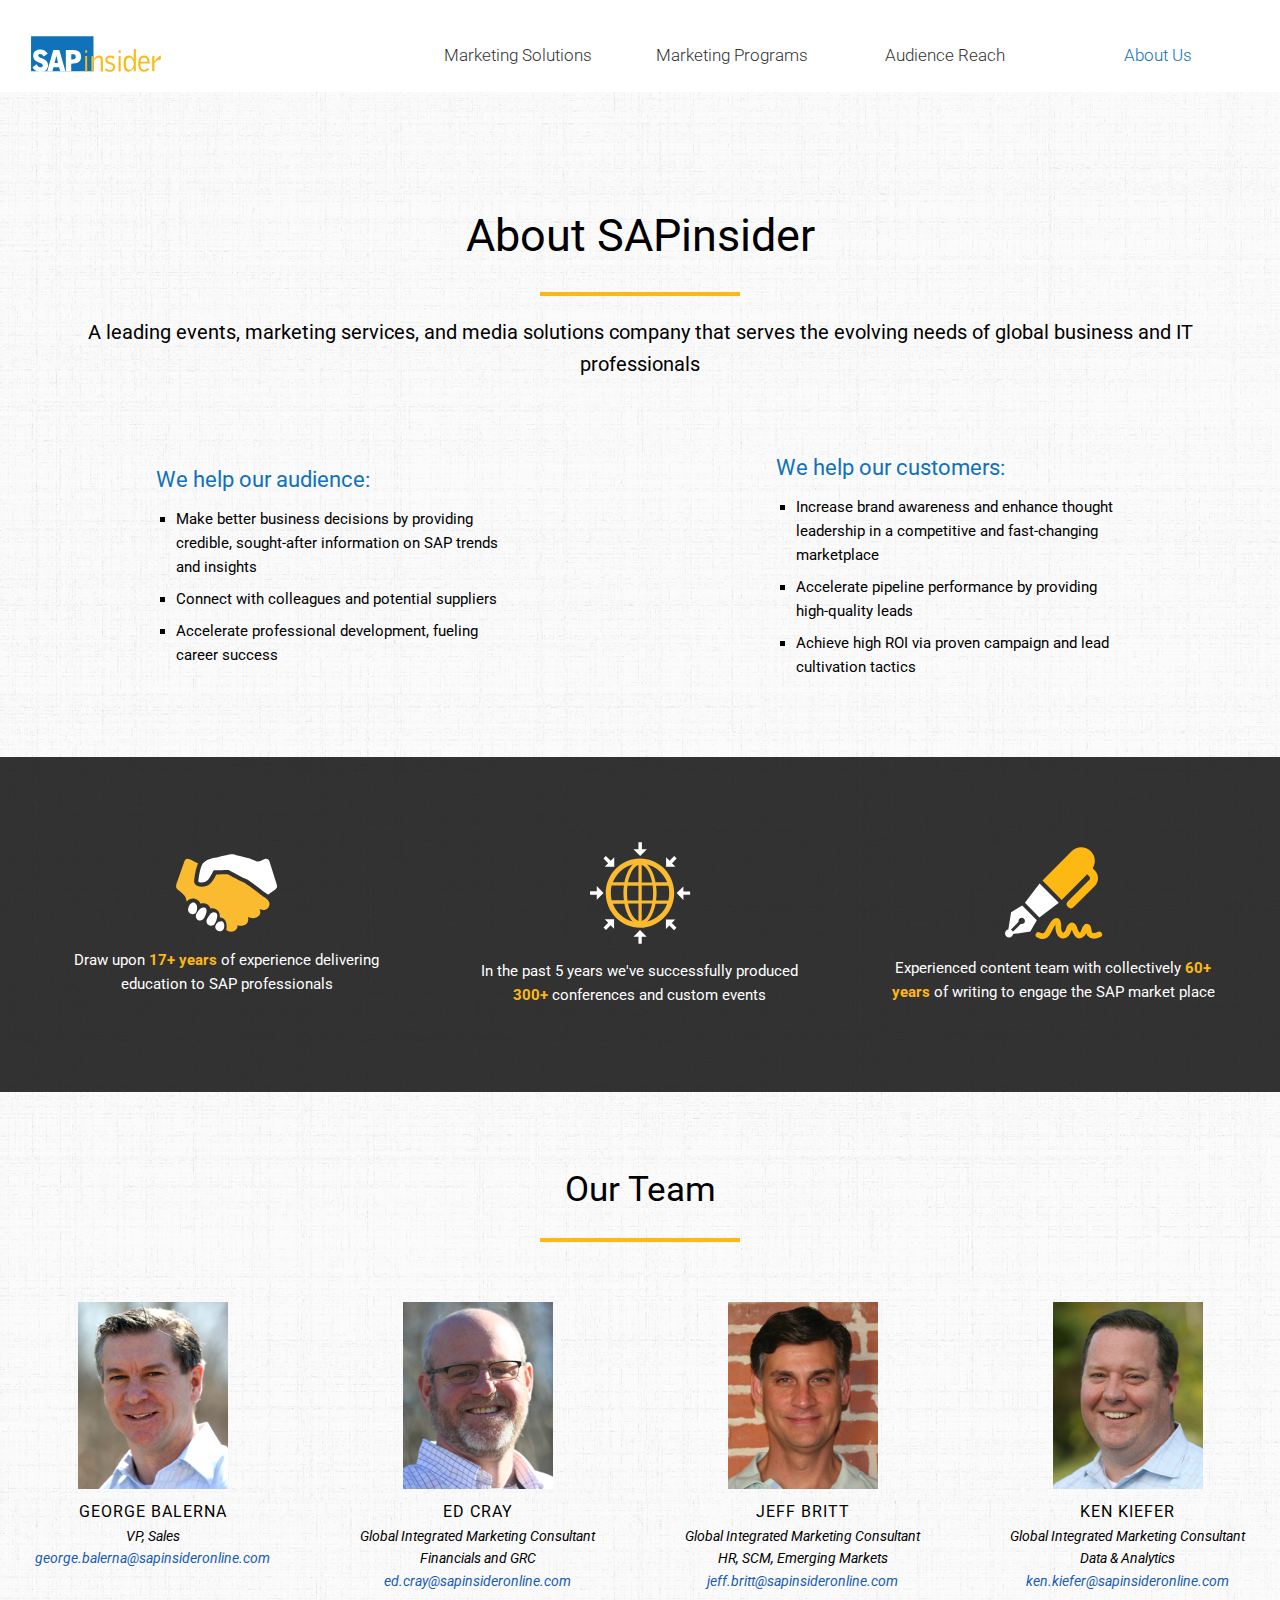
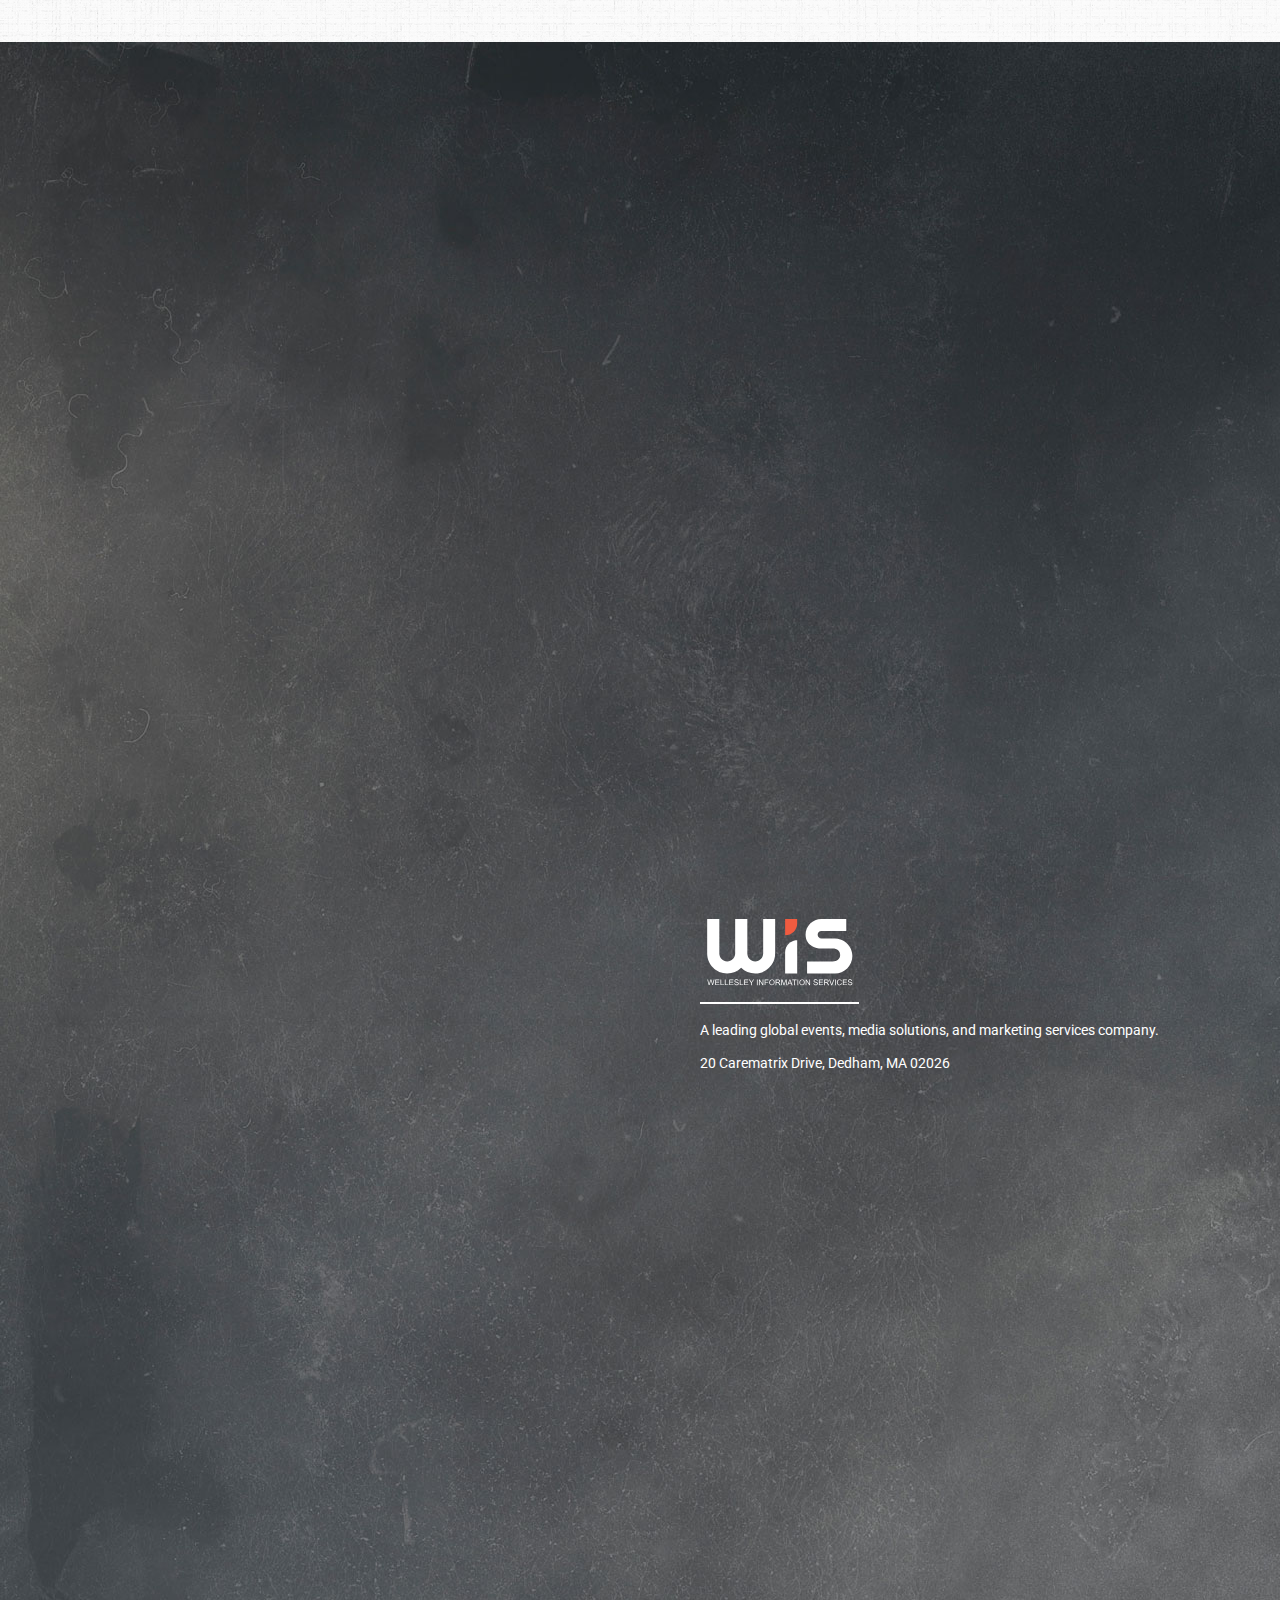
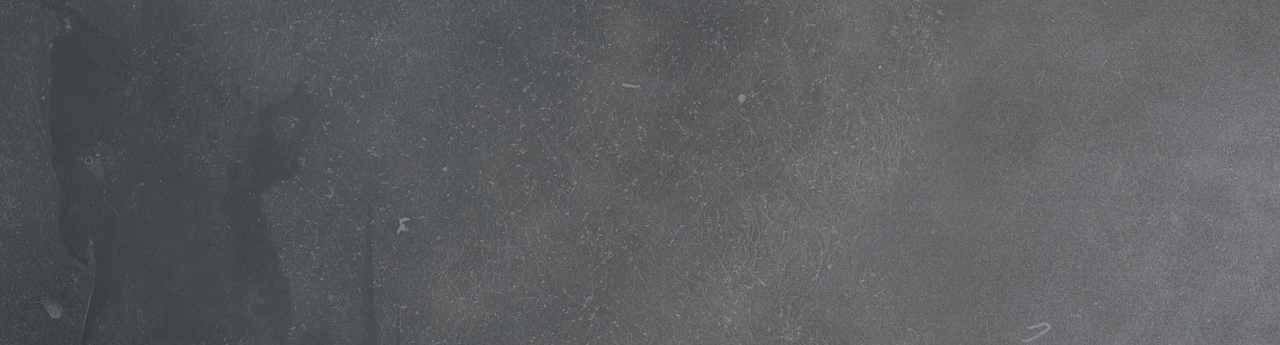
==== commit b36575c9: "Add files via upload" ====
--- a/about.html
+++ b/about.html
@@ -144,9 +144,16 @@
 			</div>
 			<footer>
 				<div class="form">
-
 				</div>
-
+				<div>
+					<img src="images/wis.svg" alt="WIS" />
+					<p>
+						A leading global events, media solutions, and marketing services company.
+					</p>
+					<p>
+						20 Carematrix Drive, Dedham, MA 02026
+					</p>
+				</div>
 			</footer>
 		</div>
 
--- a/css/style.css
+++ b/css/style.css
@@ -79,7 +79,7 @@
   margin: 60px 0 30px 0;
 }
 
-h4{
+h4 {
   font-size: 3em;
   color: #1072ba;
   font-weight: 700;
@@ -99,6 +99,7 @@
 
 a {
   text-decoration: none;
+  color: rgb(23, 91, 181);
 }
 
 
@@ -178,17 +179,37 @@
   padding-top: 50px;
 }
 
+.bottomPadding {
+  padding-bottom: 100px;
+}
+
 footer {
-  background: url(../images/bootsbg.jpg);
+  background: url(../images/darkbg.jpg);
   display: grid;
   grid-template-columns: 1fr 1fr;
   grid-column-gap: 20px;
   align-items: center;
   margin-top: 0;
-}
-
-footer .form {
-  height: 400px;
+  height: 100%;
+}
+
+footer div {
+  margin: 50px;
+}
+
+.noForm{
+  margin: 0;
+}
+
+footer img {
+  max-width: 30%;
+  border-bottom: 2px solid #fff;
+  padding-bottom: 10px;
+}
+
+footer p {
+  color: #fff;
+  margin-top: 10px;
 }
 
 
@@ -235,7 +256,7 @@
   max-width: 35%;
 }
 
-.getStarted{
+.getStarted {
   padding: 80px 100px;
 }
 
@@ -244,7 +265,7 @@
 /* MARKETING SOLUTIONS
 /*******************************************/
 
-.secondLeadIn h2{
+.secondLeadIn h2 {
   text-align: center;
   font-size: 4.5em;
 }
@@ -314,7 +335,7 @@
   margin: 10px 5px 0 5px;
 }
 
-.solution p{
+.solution p {
   padding-top: 10px;
 }
 
@@ -348,8 +369,6 @@
 }
 
 .programsBoxes h2 {
-  /* margin-top: 10px; */
-  /* border-top: 1px solid #fdb813; */
   padding-top: 5px;
   color: #fff;
   padding: 10px 15px;
@@ -537,6 +556,43 @@
 .teamMember p {
   text-align: center;
   font-style: italic;
+}
+
+
+/******************************************
+/* EVENT CALENDAR
+/*******************************************/
+
+.region {
+  margin: 40px 70px;
+  border-bottom: 1px solid #000;
+  padding: 5px;
+}
+
+.calendar {
+  display: grid;
+  grid-template-columns: 1fr 2fr 2fr;
+  padding-bottom: 40px;
+  grid-column-gap: 20px;
+  margin: 0px 70px;
+  grid-row-gap: 15px;
+}
+
+.regionImage {
+  max-width: 95%;
+}
+
+.calendarCol {
+  display: grid;
+  grid-row-gap: 15px;
+}
+
+.calendar a {
+  font-size: 1.4em;
+}
+
+.footnote {
+  margin: 40px 70px;
 }
 
 
@@ -580,6 +636,13 @@
   .leadIn {
     padding-top: 300px;
   }
+  footer {
+    grid-template-columns: 1fr;
+    grid-row-gap: 30px;
+  }
+  footer img{
+    max-width: 60%;
+  }
   /*HOME PAGE*/
   .wrapperLeadIn {
     padding-top: 200px;
@@ -600,7 +663,7 @@
   .objective p {
     margin-bottom: 50px;
   }
-  .getStarted{
+  .getStarted {
     padding: 80px 20px;
   }
   /*MARKETING SOLUTIONS PAGE*/
@@ -611,8 +674,7 @@
   .wrapperObjectiveIcons {
     grid-template-columns: 1fr 1fr;
   }
-
-  .topIcons{
+  .topIcons {
     max-width: 40%;
   }
   .wrapperSolutions {
@@ -656,6 +718,22 @@
   .team {
     display: grid;
     grid-template-columns: 1fr;
+  }
+  /* EVENT CALENDAR */
+  .region {
+    margin: 40px;
+  }
+  .calendar {
+    grid-template-columns: 1fr;
+    margin: 0px 40px;
+    padding-bottom: 0px;
+  }
+  .regionImage {
+    max-width: 100%;
+    margin-bottom: 10px;
+  }
+  .footnote {
+    margin: 40px;
   }
 }
 
@@ -689,6 +767,10 @@
     align-items: center;
     text-align: center;
   }
+  footer {
+    grid-template-columns: 1fr;
+    grid-row-gap: 30px;
+  }
   /*HOME PAGE*/
   .wrapperLeadIn {
     padding-top: 120px;
@@ -711,7 +793,7 @@
   .wrapperObjectiveIcons {
     grid-template-columns: 1fr 1fr;
   }
-  .topIcons{
+  .topIcons {
     max-width: 20%;
   }
   .wrapperSolutions {
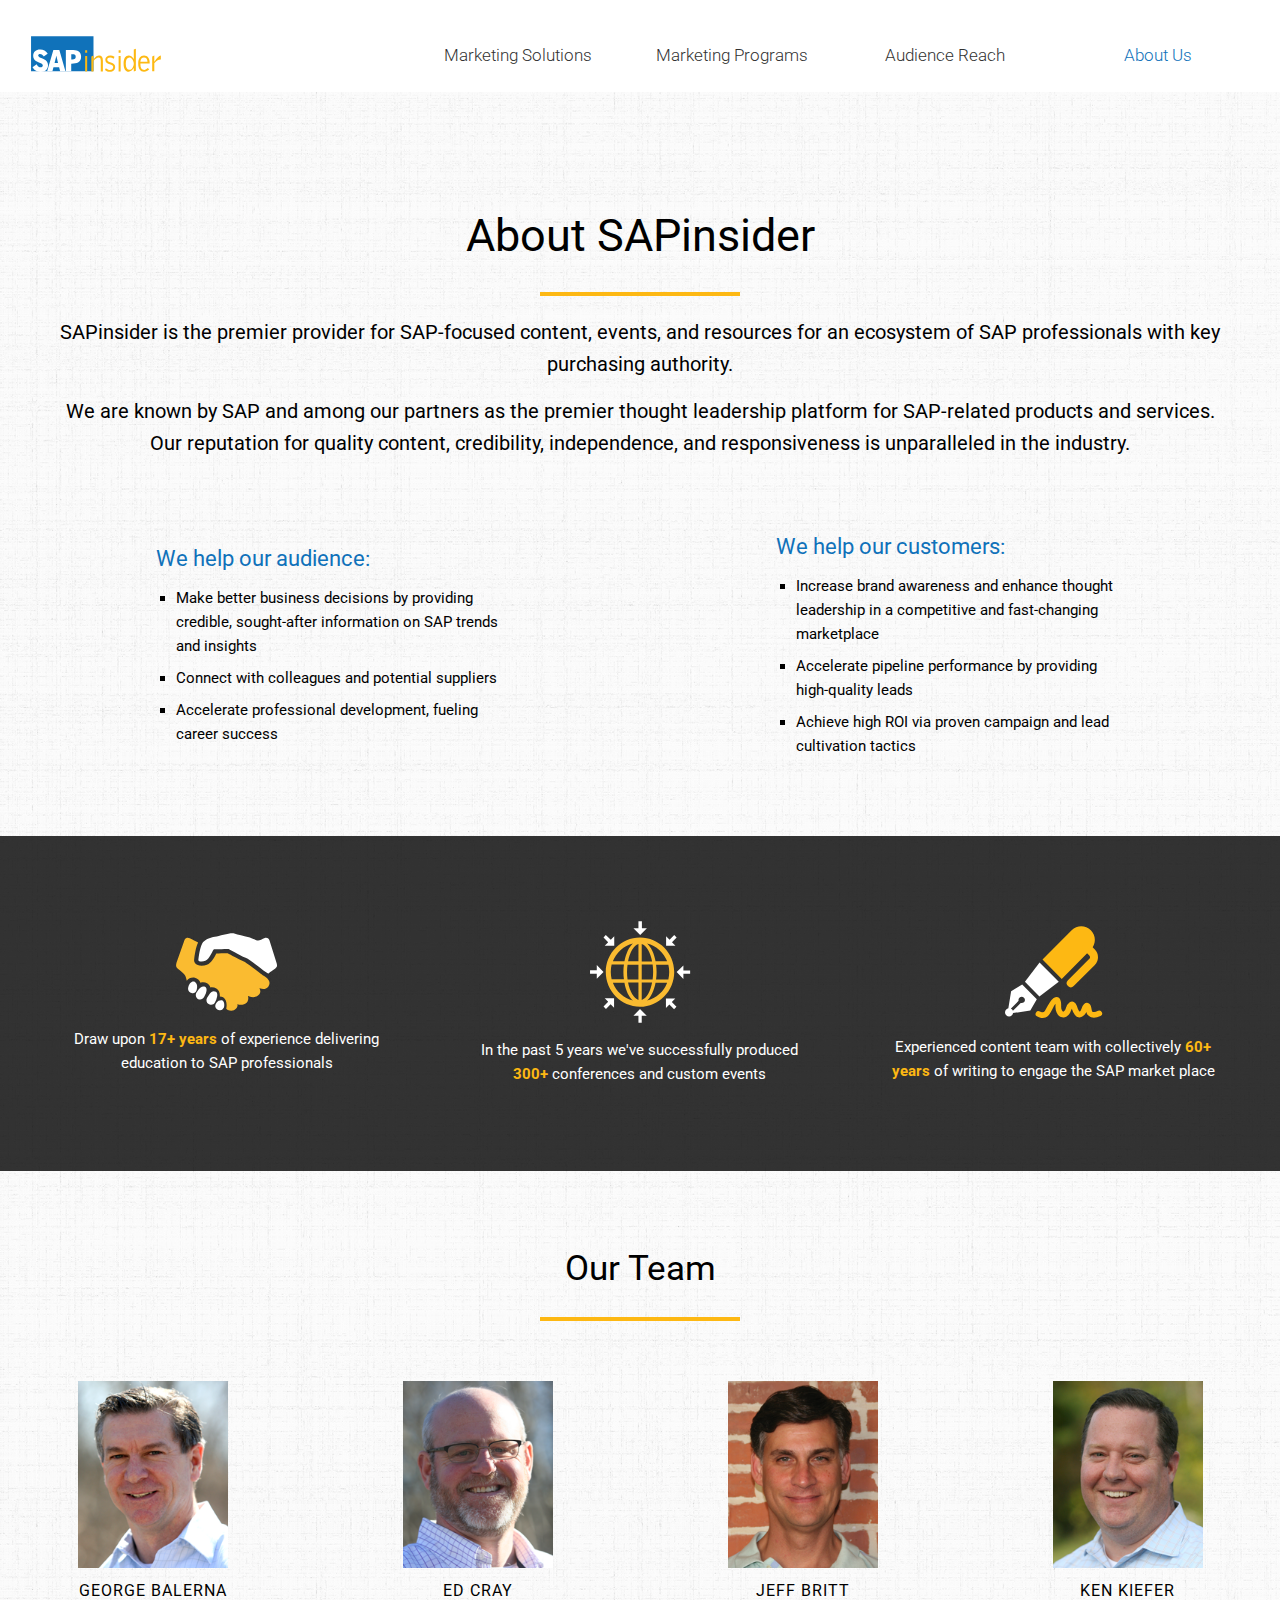
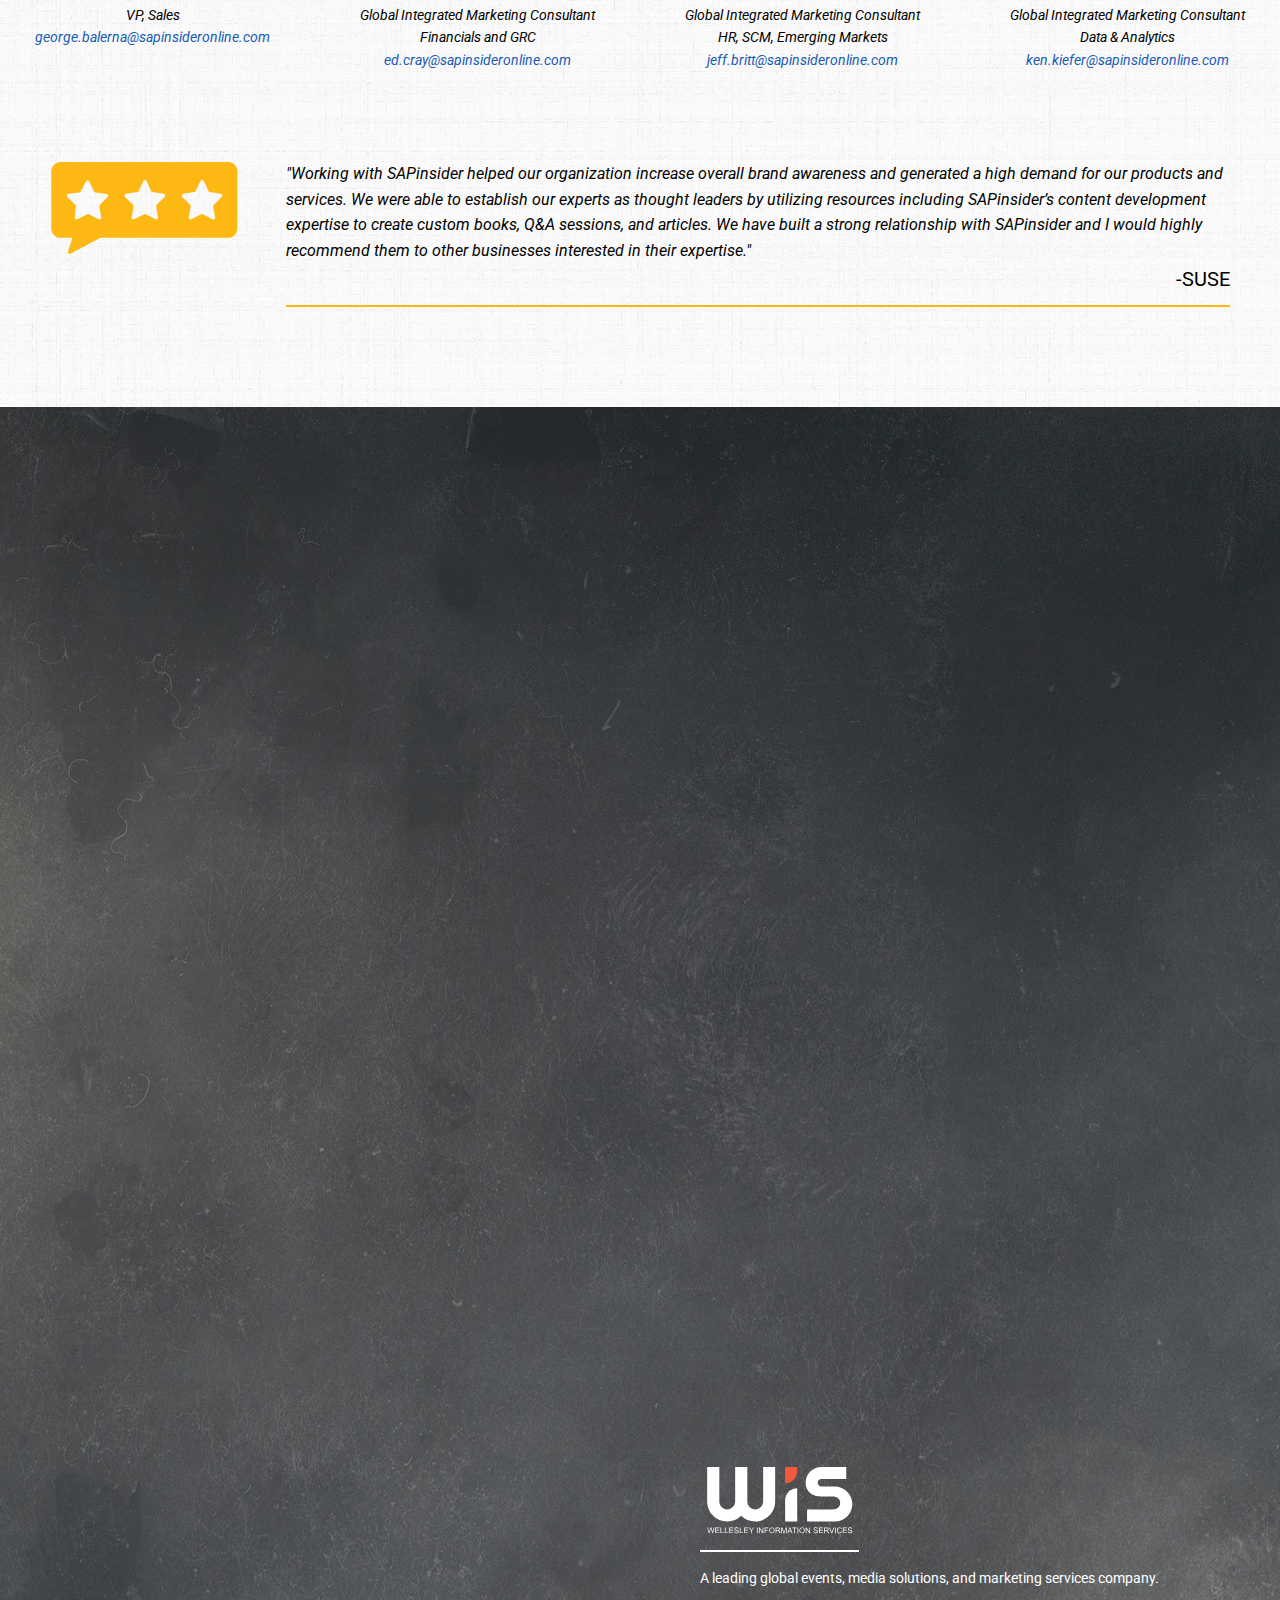
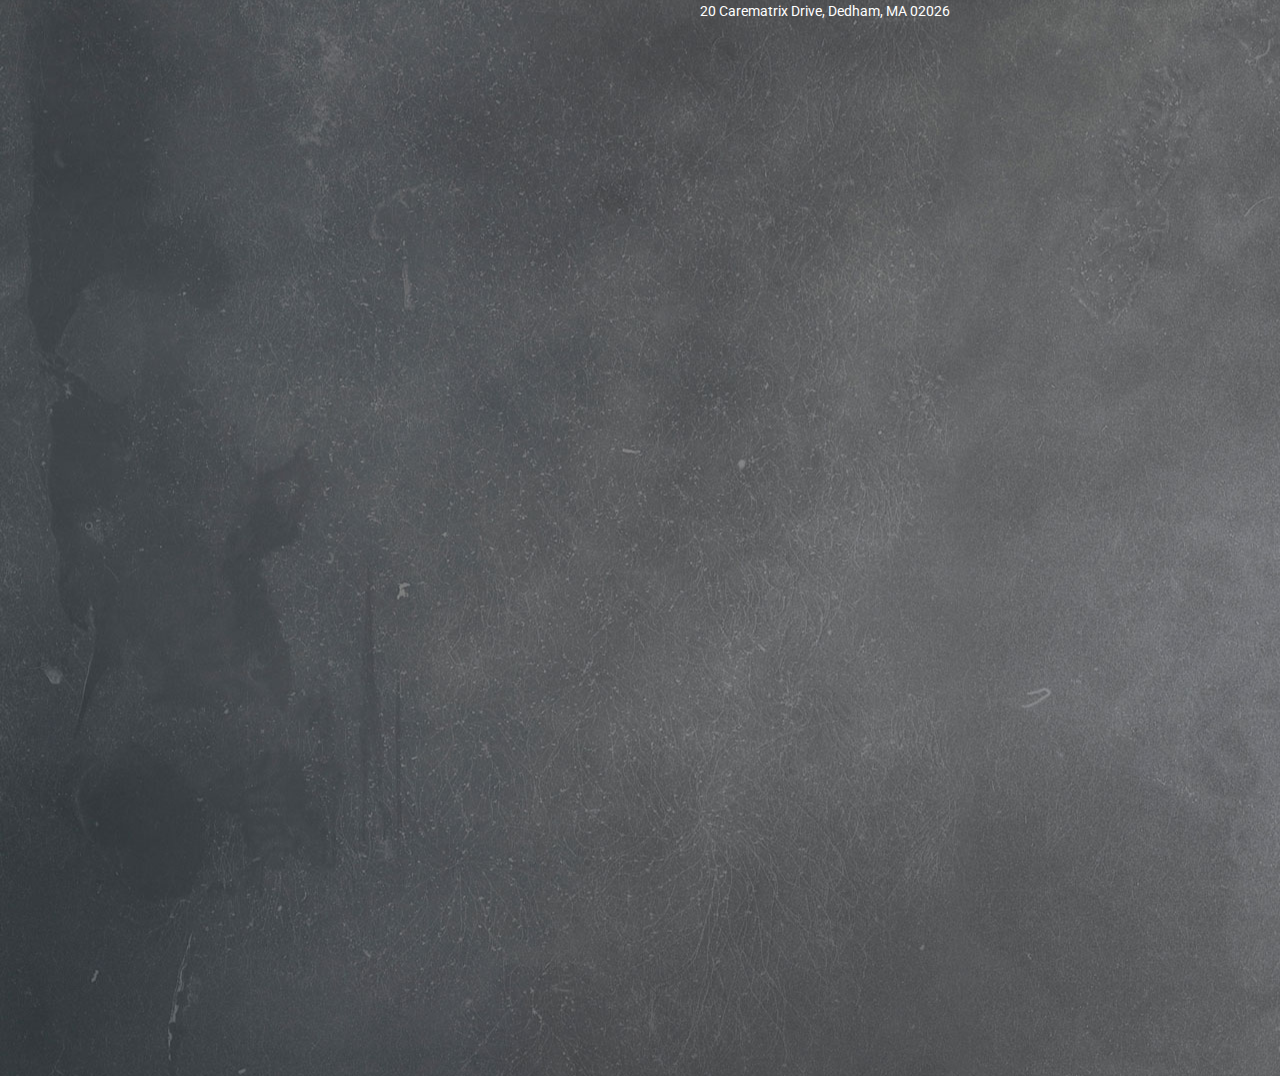
==== commit 8436ccbe: "Add files via upload" ====
--- a/about.html
+++ b/about.html
@@ -48,7 +48,10 @@
 				<h1>About SAPinsider</h1>
 				<div class="yellowRule"></div>
 				<p class="aboutLeadInText">
-					A leading events, marketing services, and media solutions company that serves the evolving needs of global business and IT professionals
+					SAPinsider is the premier provider for SAP-focused content, events, and resources for an ecosystem of SAP professionals with key purchasing authority.
+				</p>
+				<p class="aboutLeadInText">
+					We are known by SAP and among our partners as the premier thought leadership platform for SAP-related products and services. Our reputation for quality content, credibility, independence, and responsiveness is unparalleled in the industry.
 				</p>
 			</div>
 			<div class="wrapperWeHelp">
@@ -142,6 +145,17 @@
 					</div>
 				</div>
 			</div>
+			<div class="wrapperTestimonial">
+				<div>
+					<img src="images/testi.svg" />
+				</div>
+				<div>
+					<p>
+						"Working with SAPinsider helped our organization increase overall brand awareness and generated a high demand for our products and services. We were able to establish our experts as thought leaders by utilizing resources including SAPinsider’s content development expertise to create custom books, Q&A sessions, and articles. We have built a strong relationship with SAPinsider and I would highly recommend them to other businesses interested in their expertise." 
+					</p>
+					<h5>-SUSE</h5>
+				</div>
+			</div>
 			<footer>
 				<div class="form">
 				</div>
--- a/css/style.css
+++ b/css/style.css
@@ -183,6 +183,29 @@
   padding-bottom: 100px;
 }
 
+.wrapperTestimonial{
+  display: grid;
+  grid-template-columns: 1fr 4fr;
+  padding: 40px 50px 100px 50px;
+}
+
+.wrapperTestimonial p{
+  font-style: italic;
+  font-size: 1.6em;
+  /* border-top: 2px solid #fdb813;
+  padding-top: 10px; */
+}
+
+.wrapperTestimonial img{
+  max-width: 80%;
+}
+
+.wrapperTestimonial h5{
+  border-bottom: 2px solid #fdb813;
+  text-align: right;
+  padding-bottom: 10px;
+}
+
 footer {
   background: url(../images/darkbg.jpg);
   display: grid;
@@ -418,7 +441,7 @@
 
 .wrapperIndustries {
   display: grid;
-  grid-template-columns: 1fr 1fr 1fr 1fr 1fr;
+  grid-template-columns: 1fr 1fr 1fr 1fr 1fr 1fr;
   align-items: center;
   margin-bottom: 150px;
 }
@@ -719,6 +742,13 @@
     display: grid;
     grid-template-columns: 1fr;
   }
+  .wrapperTestimonial{
+    grid-template-columns: 1fr;
+    grid-row-gap: 10px;
+  }
+  .wrapperTestimonial img{
+    max-width: 50%;
+  }
   /* EVENT CALENDAR */
   .region {
     margin: 40px;
@@ -807,6 +837,10 @@
   .wrapperMap img {
     max-width: 90%;
   }
+  .wrapperIndustries {
+    grid-template-columns: 1fr 1fr 1fr;
+    grid-row-gap: 50px;
+  }
   /* ABOUT US PAGE */
   .weHelpColumn {
     width: 90%;
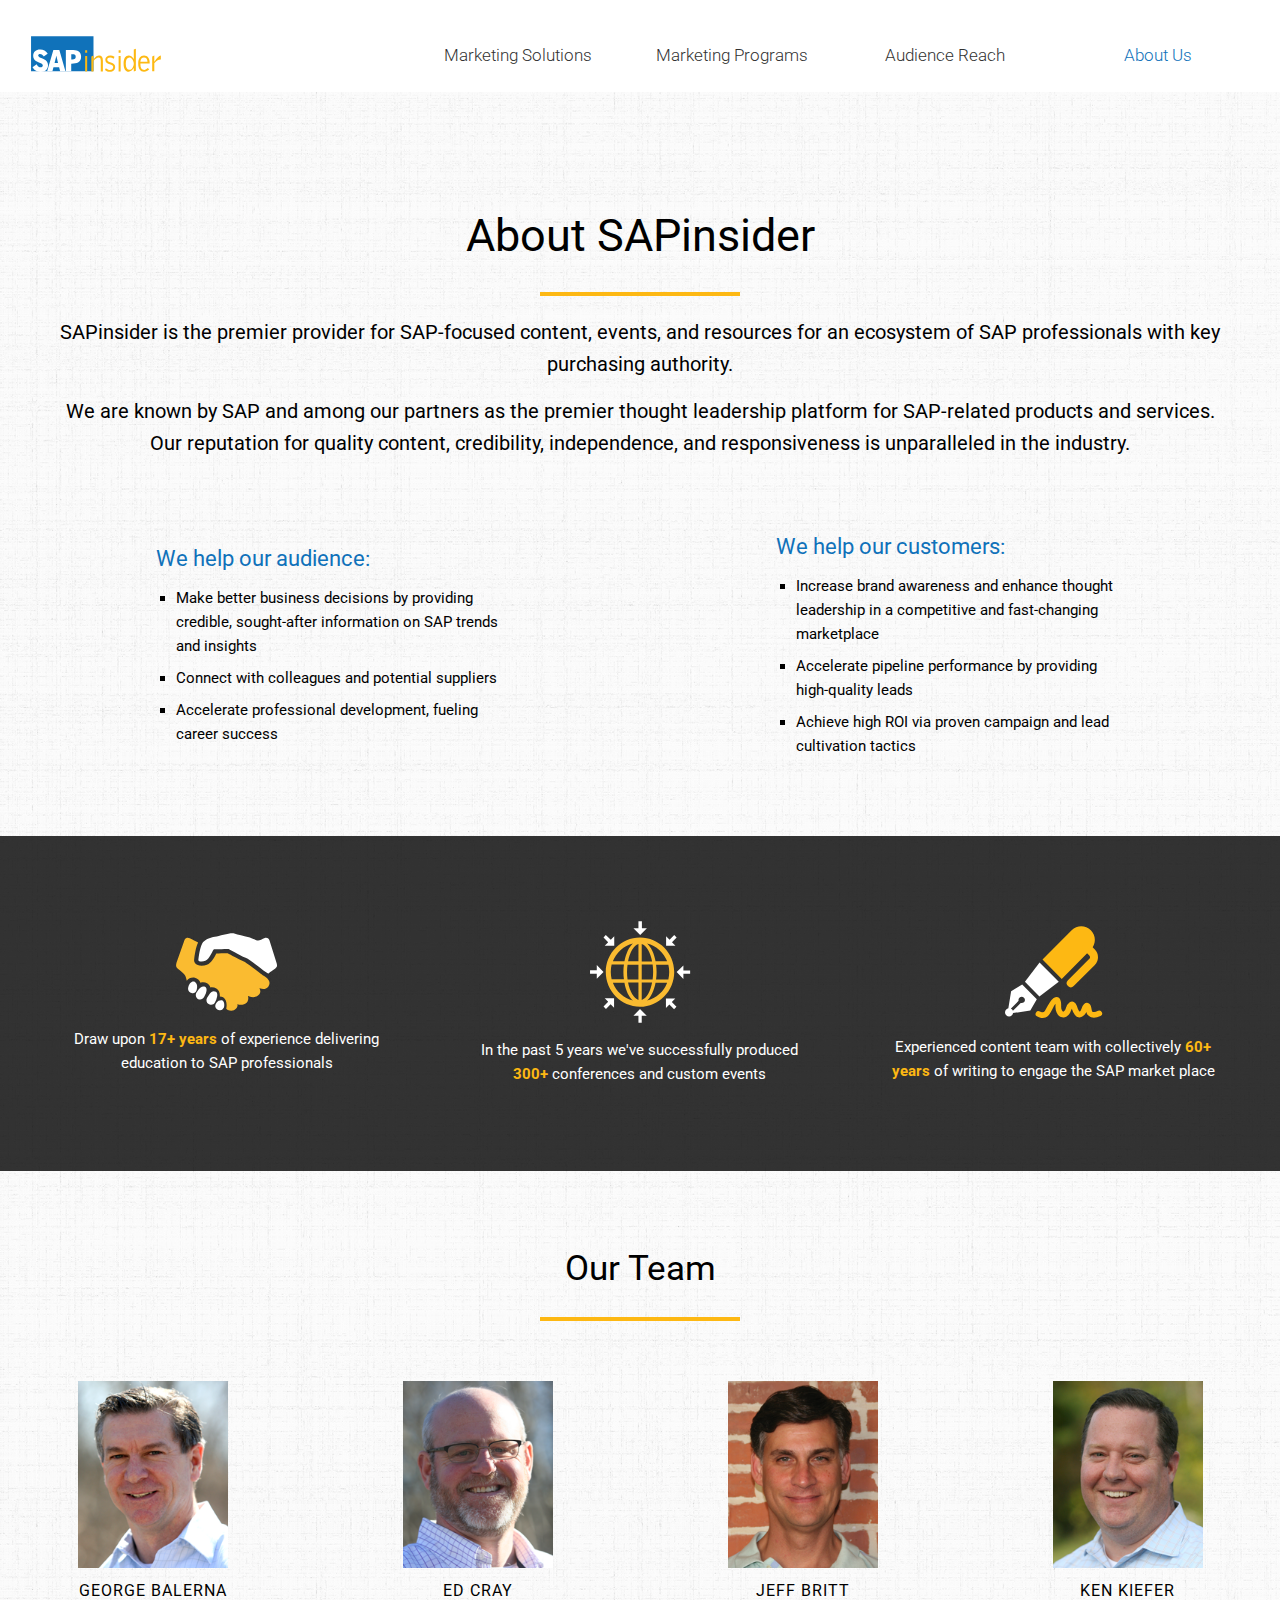
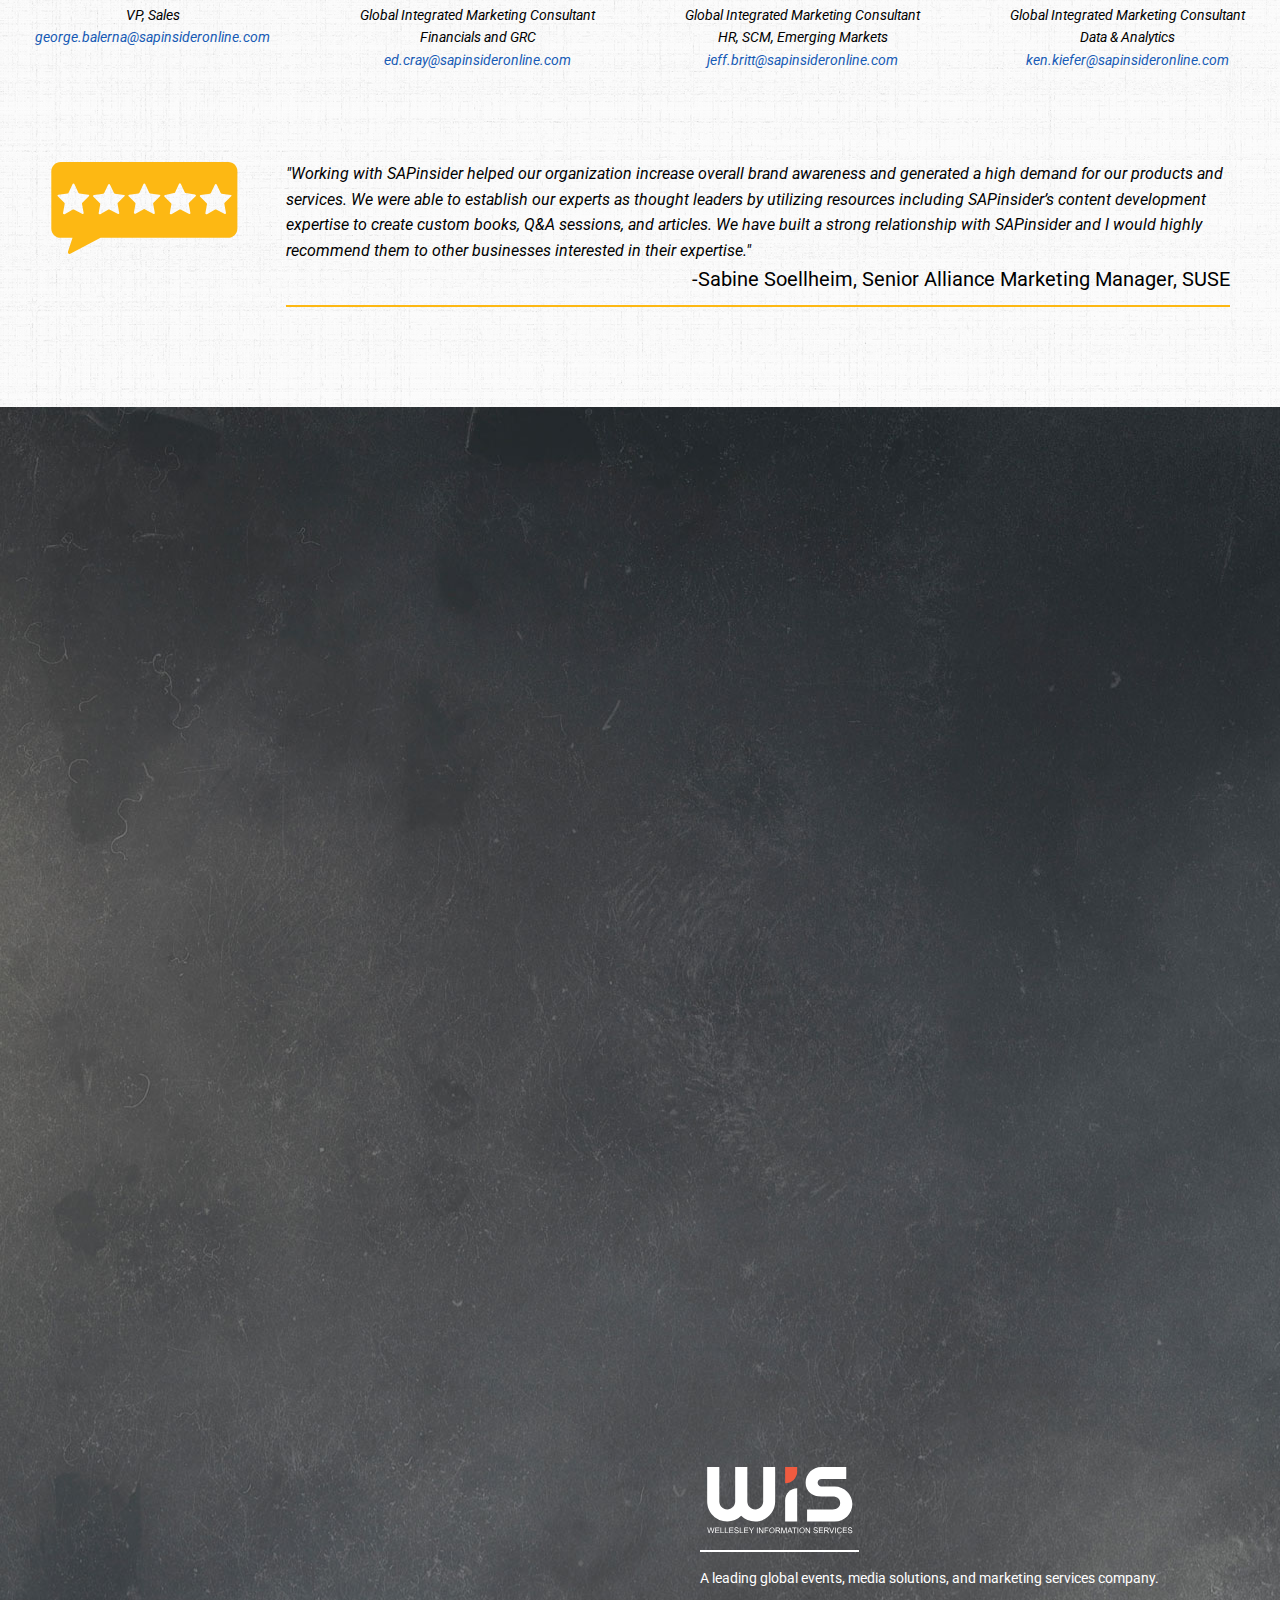
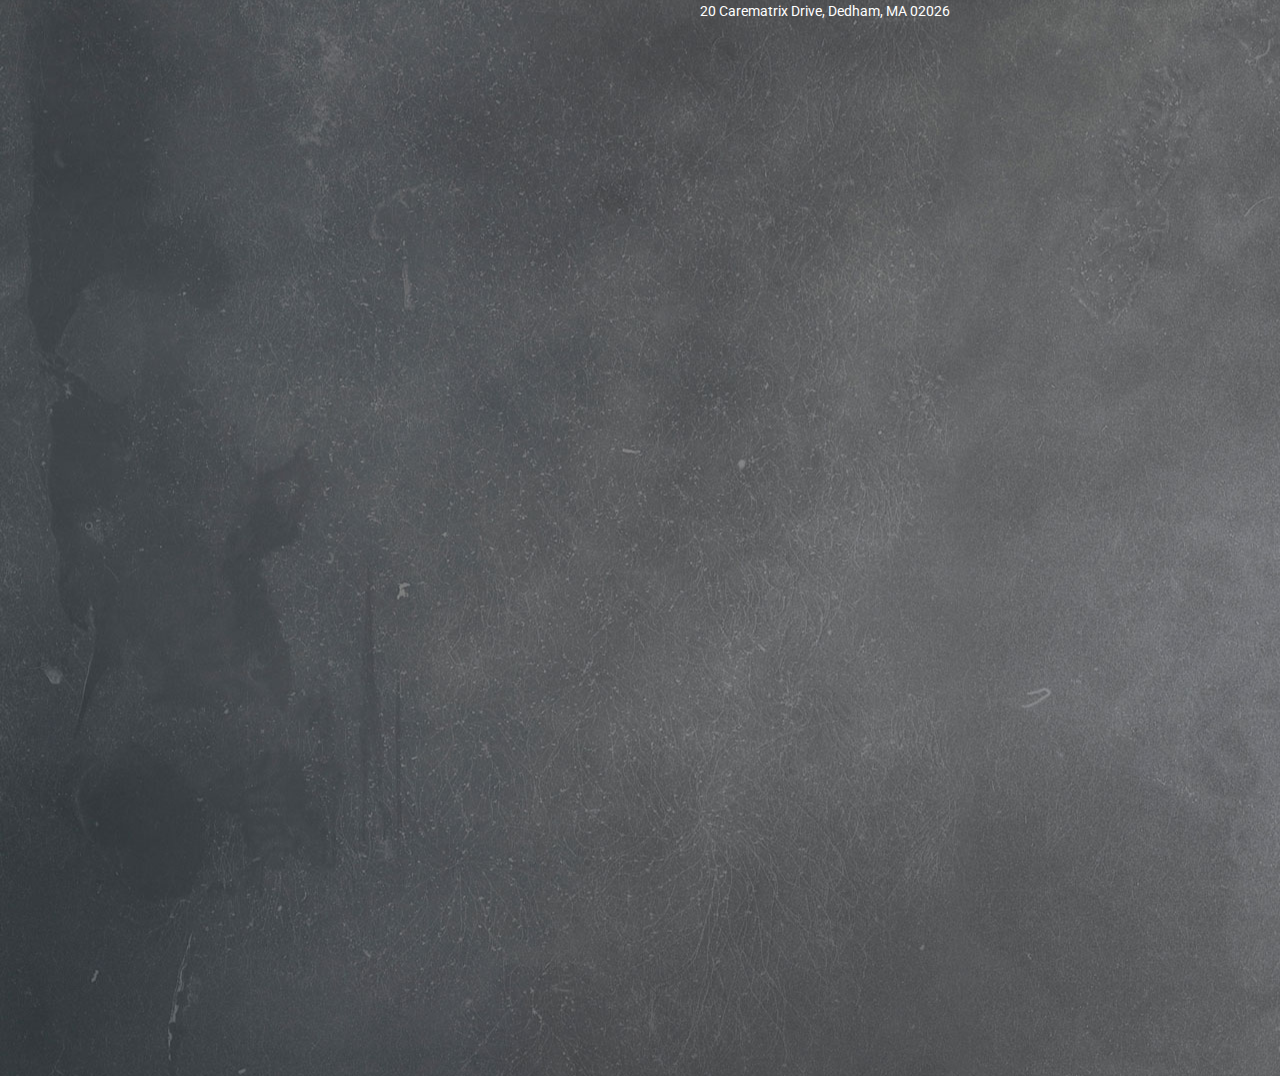
==== commit 13efa600: "Add files via upload" ====
--- a/about.html
+++ b/about.html
@@ -153,7 +153,7 @@
 					<p>
 						"Working with SAPinsider helped our organization increase overall brand awareness and generated a high demand for our products and services. We were able to establish our experts as thought leaders by utilizing resources including SAPinsider’s content development expertise to create custom books, Q&A sessions, and articles. We have built a strong relationship with SAPinsider and I would highly recommend them to other businesses interested in their expertise." 
 					</p>
-					<h5>-SUSE</h5>
+					<h5>-Sabine Soellheim, Senior Alliance Marketing Manager, SUSE</h5>
 				</div>
 			</div>
 			<footer>
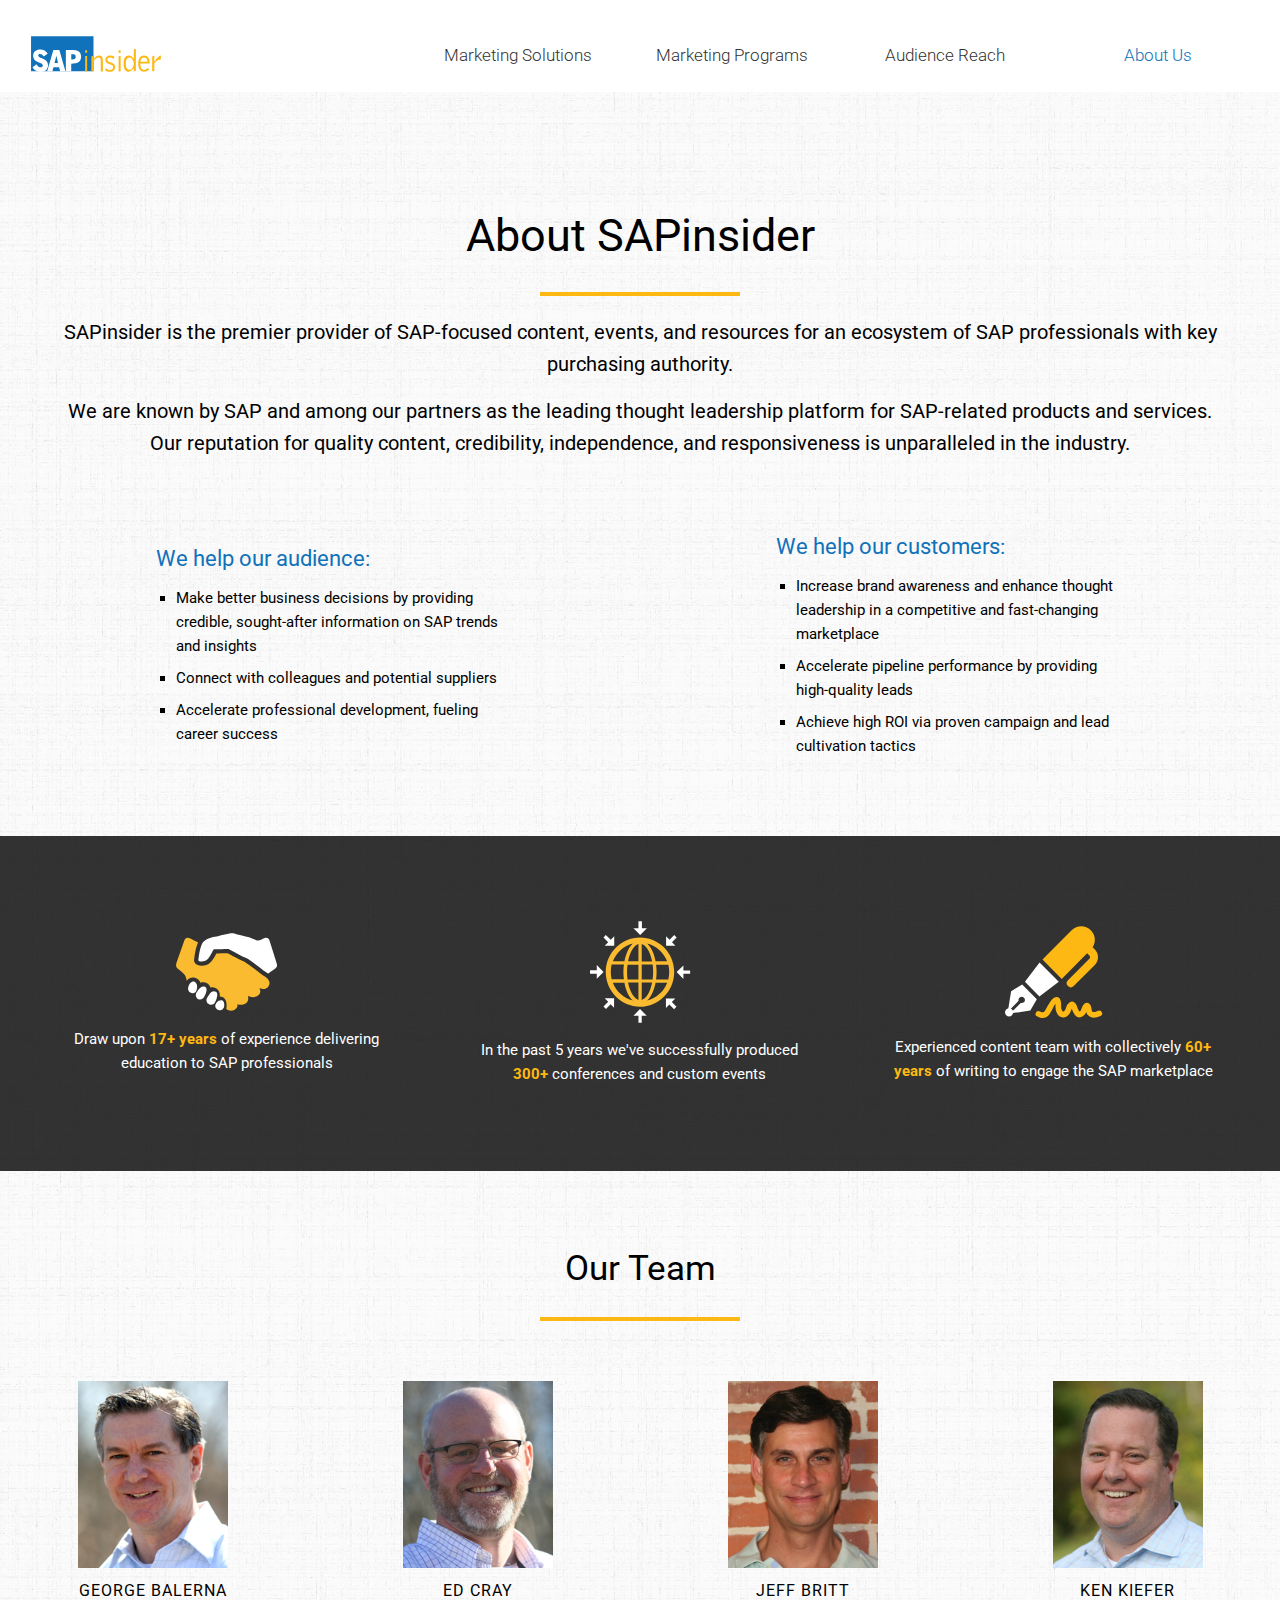
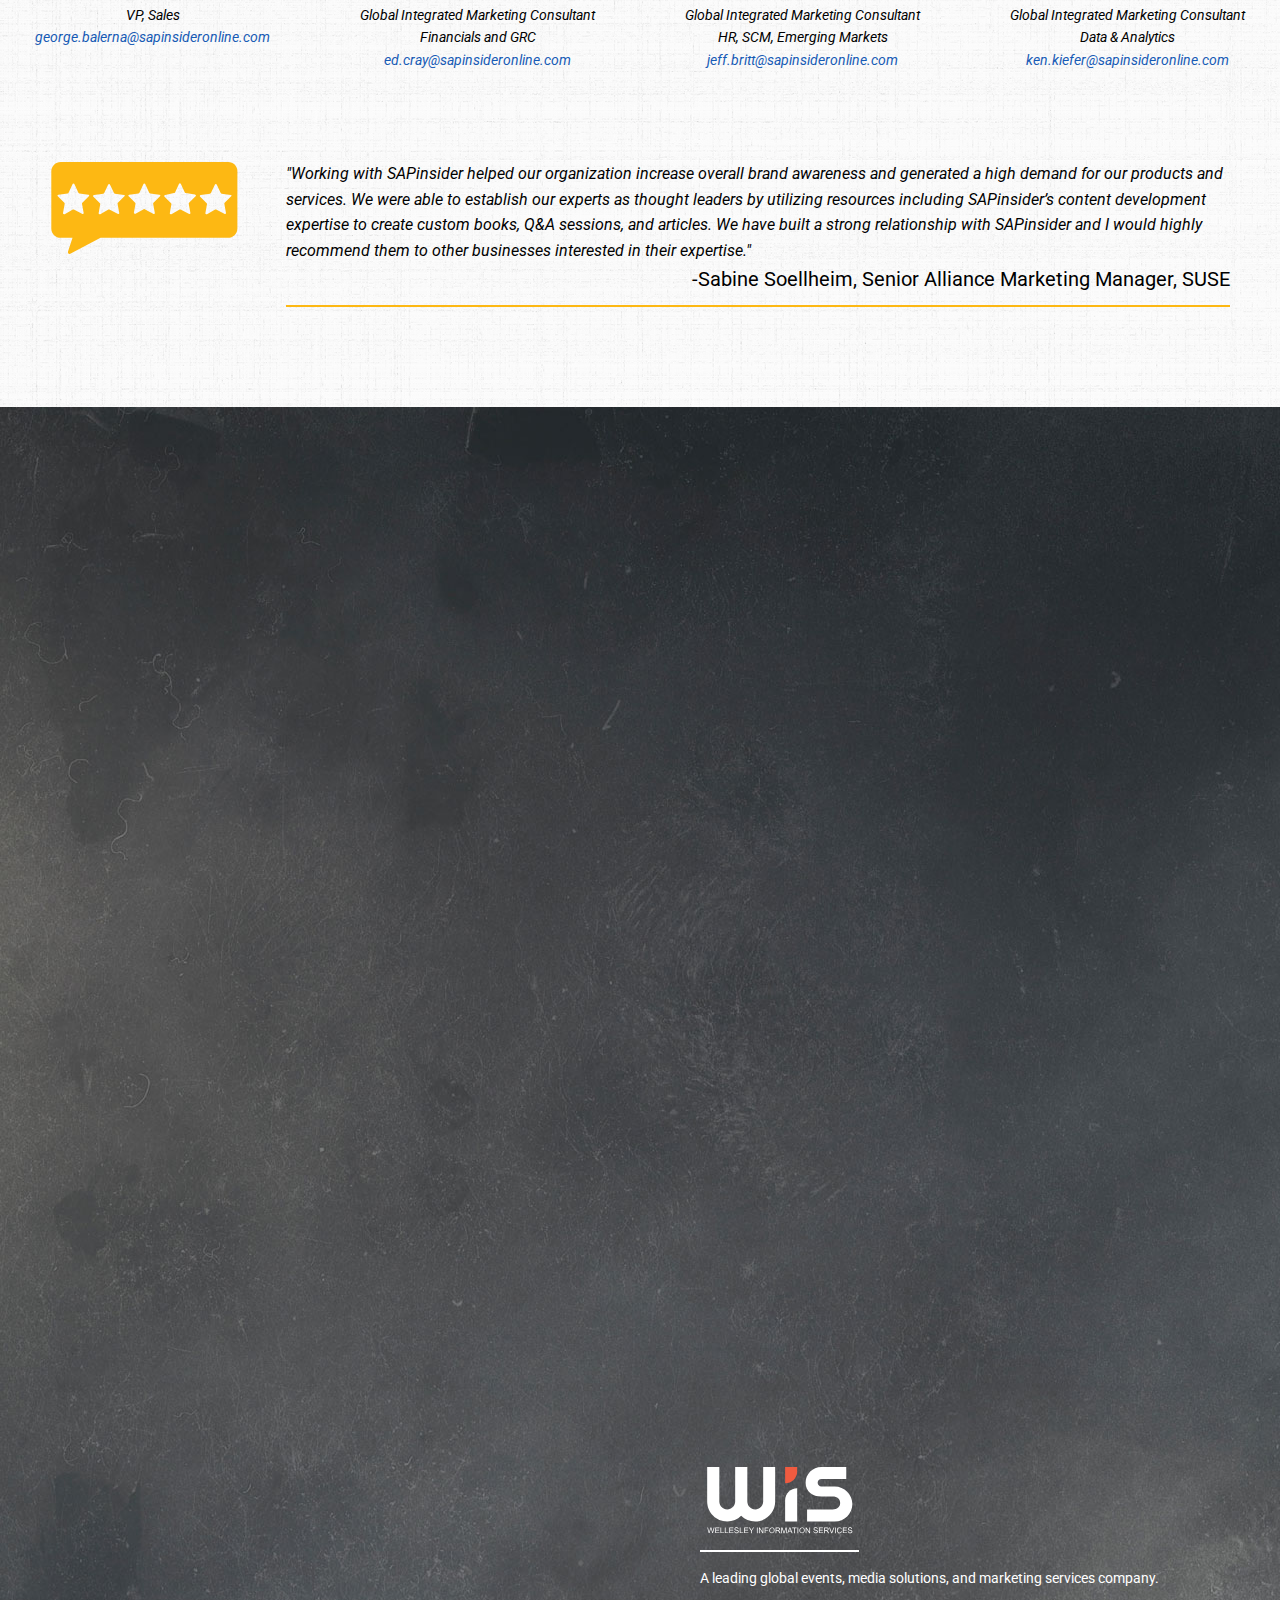
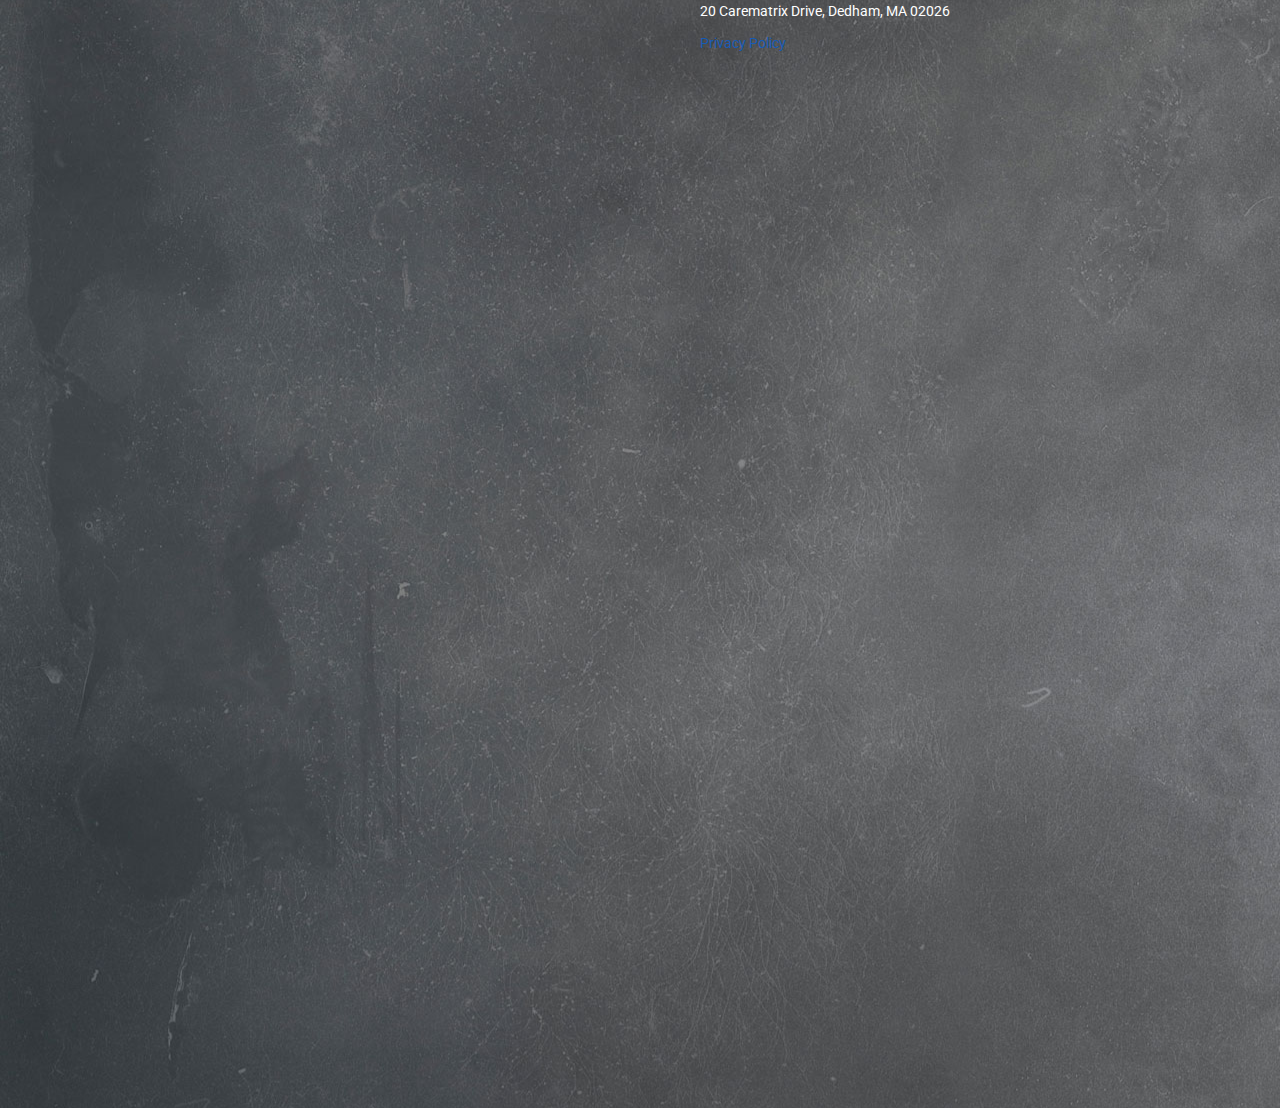
==== commit 0e521b7f: "Add files via upload" ====
--- a/about.html
+++ b/about.html
@@ -48,10 +48,10 @@
 				<h1>About SAPinsider</h1>
 				<div class="yellowRule"></div>
 				<p class="aboutLeadInText">
-					SAPinsider is the premier provider for SAP-focused content, events, and resources for an ecosystem of SAP professionals with key purchasing authority.
+					SAPinsider is the premier provider of SAP-focused content, events, and resources for an ecosystem of SAP professionals with key purchasing authority.
 				</p>
 				<p class="aboutLeadInText">
-					We are known by SAP and among our partners as the premier thought leadership platform for SAP-related products and services. Our reputation for quality content, credibility, independence, and responsiveness is unparalleled in the industry.
+					We are known by SAP and among our partners as the leading thought leadership platform for SAP-related products and services. Our reputation for quality content, credibility, independence, and responsiveness is unparalleled in the industry.
 				</p>
 			</div>
 			<div class="wrapperWeHelp">
@@ -100,7 +100,7 @@
 				<div class="aboutIcons">
 					<img src="images/pen.svg" class="icons"/>
 					<p>
-						Experienced content team with collectively <span class="yellowText">60+ years</span> of writing to engage the SAP market place
+						Experienced content team with collectively <span class="yellowText">60+ years</span> of writing to engage the SAP marketplace
 					</p>
 				</div>
 			</div>
@@ -167,6 +167,9 @@
 					<p>
 						20 Carematrix Drive, Dedham, MA 02026
 					</p>
+					<p>
+						<a href="http://sapinsider.wispubs.com/Privacy-Policy">Privacy Policy</a>
+					</p>
 				</div>
 			</footer>
 		</div>
--- a/css/style.css
+++ b/css/style.css
@@ -100,6 +100,11 @@
 a {
   text-decoration: none;
   color: rgb(23, 91, 181);
+}
+
+sup{
+  font-size: .5em;
+  vertical-align: super;
 }
 
 
